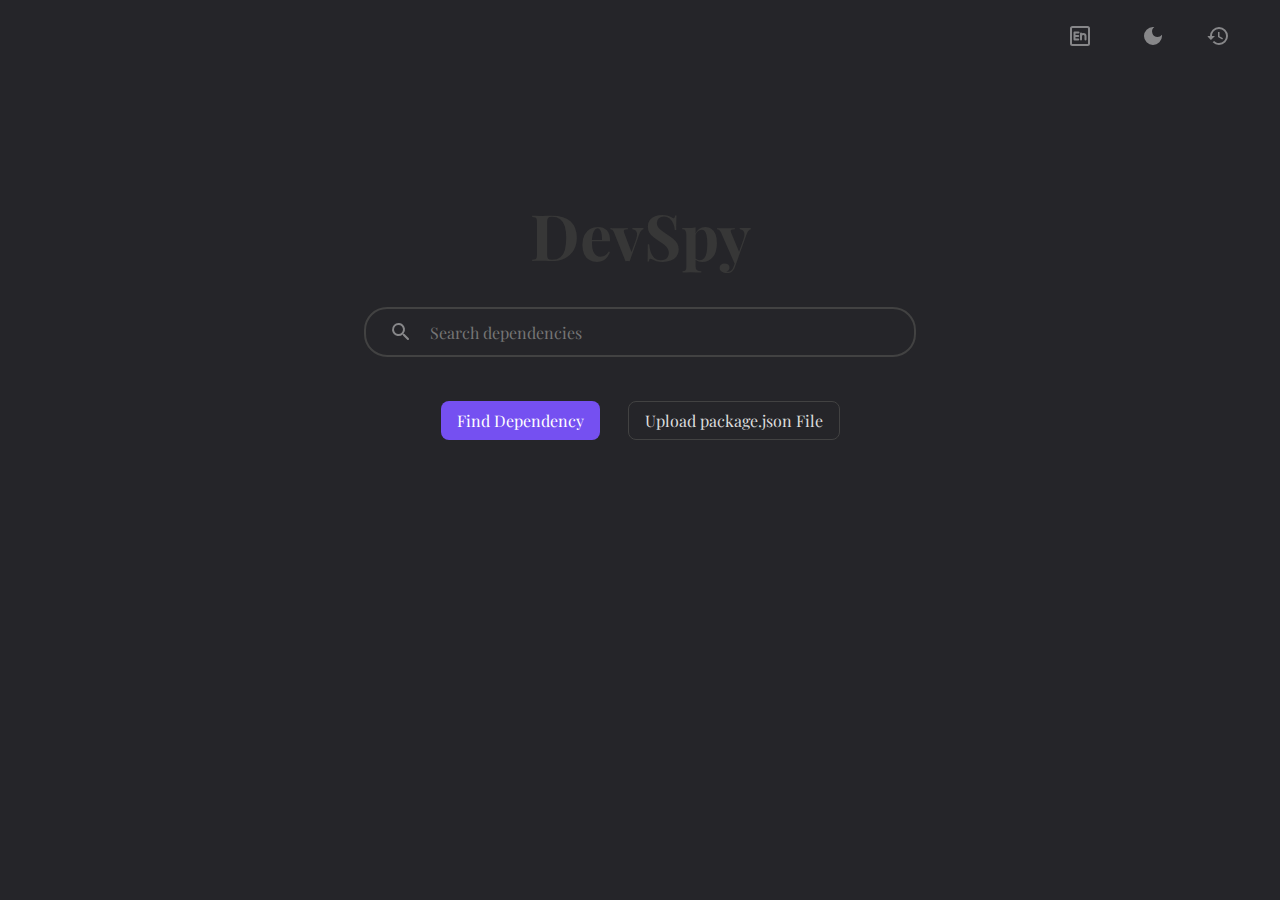
==== index.html @ afe612eb "deploy: 4839a3cac6c6cddfc4f07a3d61300657d786c4f5" ====
<!doctype html>
<html lang="en">
  <head>
    <meta charset="UTF-8" />
    <link rel="icon" type="image/svg+xml" href="/vite.svg" />
    <meta name="viewport" content="width=device-width, initial-scale=1.0" />
    <link rel="preconnect" href="https://fonts.googleapis.com" />
    <link rel="preconnect" href="https://fonts.gstatic.com" crossorigin />
    <link
      href="https://fonts.googleapis.com/css2?family=Playfair+Display&display=swap"
      rel="stylesheet"
    />
    <title>DepSpy</title>
    <script type="module" crossorigin src="/assets/index-01e21f1b.js"></script>
    <link rel="stylesheet" href="/assets/index-89668758.css">
  </head>
  <body>
    <div id="root"></div>
    
  </body>
</html>
---- assets/index-89668758.css ----
._mainpage_175yv_1{box-sizing:border-box;display:flex;justify-content:center}._mainpage_175yv_1 ._container_175yv_6{display:flex;flex-direction:column;justify-content:center;width:552px;border:2px solid var(--color-border);border-radius:23px;color:var(--color-text)}._mainpage_175yv_1 ._container_175yv_6 ._inputlayout_175yv_16{display:flex;flex-direction:row;align-items:center;justify-content:space-between;width:100%;height:46px}._mainpage_175yv_1 ._container_175yv_6 ._inputlayout_175yv_16 ._i-ic-round-search_175yv_26{--un-icon: url("data:image/svg+xml;utf8,%3Csvg viewBox='0 0 24 24' width='1.2em' height='1.2em' xmlns='http://www.w3.org/2000/svg' %3E%3Cpath fill='currentColor' d='M15.5 14h-.79l-.28-.27a6.5 6.5 0 0 0 1.48-5.34c-.47-2.78-2.79-5-5.59-5.34a6.505 6.505 0 0 0-7.27 7.27c.34 2.8 2.56 5.12 5.34 5.59a6.5 6.5 0 0 0 5.34-1.48l.27.28v.79l4.25 4.25c.41.41 1.08.41 1.49 0c.41-.41.41-1.08 0-1.49L15.5 14zm-6 0C7.01 14 5 11.99 5 9.5S7.01 5 9.5 5S14 7.01 14 9.5S11.99 14 9.5 14z'/%3E%3C/svg%3E");-webkit-mask:var(--un-icon) no-repeat;mask:var(--un-icon) no-repeat;-webkit-mask-size:100% 100%;mask-size:100% 100%;background-color:currentColor;color:var(--color-icon);margin-left:23px;width:24px;height:24px}._mainpage_175yv_1 ._container_175yv_6 ._inputlayout_175yv_16 ._input_175yv_16{flex-grow:1;padding:3px 3px 3px 15px;margin-left:auto;font-size:medium;background-color:transparent;border-color:transparent;color:var(--color-text)}._mainpage_175yv_1 ._container_175yv_6 ._inputlayout_175yv_16 input._input_175yv_16:focus{outline-width:0}._mainpage_175yv_1 ._container_175yv_6 ._suggestionsContainer_175yv_50{max-height:205px;overflow-y:auto;background-color:transparent}._mainpage_175yv_1 ._container_175yv_6 ._suggestionsContainer_175yv_50::-webkit-scrollbar{width:6px}._mainpage_175yv_1 ._container_175yv_6 ._suggestionsContainer_175yv_50::-webkit-scrollbar-track{width:6px;margin:0 3px 23px}._mainpage_175yv_1 ._container_175yv_6 ._suggestionsContainer_175yv_50::-webkit-scrollbar-thumb{background-color:var(--color-border);border-radius:3px}._mainpage_175yv_1 ._container_175yv_6 ._suggestionsContainer_175yv_50 ._suggestionsList_175yv_67{padding:5px;margin-bottom:23px}._mainpage_175yv_1 ._container_175yv_6 ._suggestionsContainer_175yv_50 ._suggestionsList_175yv_67 ._suggestion_175yv_50{display:flex;justify-content:space-between;width:100%;list-style:none;cursor:pointer}._mainpage_175yv_1 ._container_175yv_6 ._suggestionsContainer_175yv_50 ._suggestionsList_175yv_67 ._suggestion_175yv_50:hover,._mainpage_175yv_1 ._container_175yv_6 ._suggestionsContainer_175yv_50 ._suggestionsList_175yv_67 ._suggestion_175yv_50 ._selected_175yv_81{background-color:var(--control-item-bg-hover)}._mainpage_175yv_1 ._container_175yv_6 ._suggestionsContainer_175yv_50 ._suggestionsList_175yv_67 ._suggestion_175yv_50 ._leftsection_175yv_84{display:flex;flex-direction:column}._mainpage_175yv_1 ._container_175yv_6 ._suggestionsContainer_175yv_50 ._suggestionsList_175yv_67 ._suggestion_175yv_50 ._leftsection_175yv_84 ._name_175yv_88{font-size:medium;font-weight:700}._mainpage_175yv_1 ._container_175yv_6 ._suggestionsContainer_175yv_50 ._suggestionsList_175yv_67 ._suggestion_175yv_50 ._leftsection_175yv_84 ._description_175yv_92{font-size:small;font-weight:light}._mainpage_175yv_1 ._container_175yv_6 ._suggestionsContainer_175yv_50 ._suggestionsList_175yv_67 ._suggestion_175yv_50 ._version_175yv_96{margin-left:auto;font-size:medium;font-weight:700;text-align:right}.button-area{display:flex;align-items:center;justify-content:center}.button-container{display:flex;justify-content:center;width:552px;padding-top:30px}.button-large-important{padding:8px 16px;margin:14px;font-size:16px;color:#fff;background-color:var(--color-primary-base);border:0;border-radius:8px}.button-large-important:hover{background-color:var(--color-primary-hover)}.button-large-important:focus{background-color:var(--color-primary-hover)}.button-large-important:active{background-color:var(--color-primary-active)}.button-large-default{padding:8px 16px;margin:14px;font-size:16px;color:var(--color-text);background-color:var(--color-bg-container);border:solid 1px var(--color-border);border-radius:8px}.button-large-default:hover{color:var(--color-primary-hover);border:solid 1px var(--color-primary-hover)}.button-large-default:focus{color:var(--color-primary-hover);border:solid 1px var(--color-primary-hover)}.button-large-default:active{color:var(--color-primary-active);border:solid 1px var(--color-primary-active)}.header{box-sizing:border-box;display:flex;justify-content:end;width:100%;height:72px;padding:0 50px}.header ul{display:flex;align-items:center;list-style:none}.header li{position:relative;display:flex;justify-content:end;margin-left:33px}.header li .i-ic-baseline-light-mode{--un-icon: url("data:image/svg+xml;utf8,%3Csvg viewBox='0 0 24 24' width='1.2em' height='1.2em' xmlns='http://www.w3.org/2000/svg' %3E%3Cpath fill='currentColor' d='M12 7c-2.76 0-5 2.24-5 5s2.24 5 5 5s5-2.24 5-5s-2.24-5-5-5zM2 13h2c.55 0 1-.45 1-1s-.45-1-1-1H2c-.55 0-1 .45-1 1s.45 1 1 1zm18 0h2c.55 0 1-.45 1-1s-.45-1-1-1h-2c-.55 0-1 .45-1 1s.45 1 1 1zM11 2v2c0 .55.45 1 1 1s1-.45 1-1V2c0-.55-.45-1-1-1s-1 .45-1 1zm0 18v2c0 .55.45 1 1 1s1-.45 1-1v-2c0-.55-.45-1-1-1s-1 .45-1 1zM5.99 4.58a.996.996 0 0 0-1.41 0a.996.996 0 0 0 0 1.41l1.06 1.06c.39.39 1.03.39 1.41 0s.39-1.03 0-1.41L5.99 4.58zm12.37 12.37a.996.996 0 0 0-1.41 0a.996.996 0 0 0 0 1.41l1.06 1.06c.39.39 1.03.39 1.41 0a.996.996 0 0 0 0-1.41l-1.06-1.06zm1.06-10.96a.996.996 0 0 0 0-1.41a.996.996 0 0 0-1.41 0l-1.06 1.06c-.39.39-.39 1.03 0 1.41s1.03.39 1.41 0l1.06-1.06zM7.05 18.36a.996.996 0 0 0 0-1.41a.996.996 0 0 0-1.41 0l-1.06 1.06c-.39.39-.39 1.03 0 1.41s1.03.39 1.41 0l1.06-1.06z'/%3E%3C/svg%3E");-webkit-mask:var(--un-icon) no-repeat;mask:var(--un-icon) no-repeat;-webkit-mask-size:100% 100%;mask-size:100% 100%;background-color:currentColor;color:var(--color-icon);width:24px;height:24px;cursor:pointer;z-index:2}.header li .i-ic-baseline-light-mode:hover{color:var(--color-icon-hover)}.header li .i-ic-baseline-dark-mode{--un-icon: url("data:image/svg+xml;utf8,%3Csvg viewBox='0 0 24 24' width='1.2em' height='1.2em' xmlns='http://www.w3.org/2000/svg' %3E%3Cpath fill='currentColor' d='M12 3a9 9 0 1 0 9 9c0-.46-.04-.92-.1-1.36a5.389 5.389 0 0 1-4.4 2.26a5.403 5.403 0 0 1-3.14-9.8c-.44-.06-.9-.1-1.36-.1z'/%3E%3C/svg%3E");-webkit-mask:var(--un-icon) no-repeat;mask:var(--un-icon) no-repeat;-webkit-mask-size:100% 100%;mask-size:100% 100%;background-color:currentColor;color:var(--color-icon);width:24px;height:24px;cursor:pointer;z-index:2}.header li .i-ic-baseline-dark-mode:hover{color:var(--color-icon-hover)}.header li .i-icon-park-outline-chinese{--un-icon: url("data:image/svg+xml;utf8,%3Csvg viewBox='0 0 48 48' width='1.2em' height='1.2em' xmlns='http://www.w3.org/2000/svg' %3E%3Cg fill='none' stroke='currentColor' stroke-linecap='round' stroke-width='4'%3E%3Crect width='36' height='36' x='6' y='6' stroke-linejoin='round' rx='3'/%3E%3Cpath stroke-linejoin='round' d='M14 18h20v10H14z'/%3E%3Cpath d='M24 14v21'/%3E%3C/g%3E%3C/svg%3E");-webkit-mask:var(--un-icon) no-repeat;mask:var(--un-icon) no-repeat;-webkit-mask-size:100% 100%;mask-size:100% 100%;background-color:currentColor;color:var(--color-icon);width:24px;height:24px;cursor:pointer;z-index:2}.header li .i-icon-park-outline-chinese:hover{color:var(--color-icon-hover)}.header li .i-icon-park-outline-english{--un-icon: url("data:image/svg+xml;utf8,%3Csvg viewBox='0 0 48 48' width='1.2em' height='1.2em' xmlns='http://www.w3.org/2000/svg' %3E%3Cg fill='none' stroke='currentColor' stroke-linecap='round' stroke-linejoin='round' stroke-width='4'%3E%3Crect width='36' height='36' x='6' y='6' rx='3'/%3E%3Cpath d='M13 31V17h8m-8 7h7.5M13 31h7.5m5.5 0V19m0 12v-6.5a4.5 4.5 0 0 1 4.5-4.5v0a4.5 4.5 0 0 1 4.5 4.5V31'/%3E%3C/g%3E%3C/svg%3E");-webkit-mask:var(--un-icon) no-repeat;mask:var(--un-icon) no-repeat;-webkit-mask-size:100% 100%;mask-size:100% 100%;background-color:currentColor;color:var(--color-icon);width:24px;height:24px;cursor:pointer;z-index:2}.header li .i-icon-park-outline-english:hover{color:var(--color-icon-hover)}.header li .i-ic-baseline-history{--un-icon: url("data:image/svg+xml;utf8,%3Csvg viewBox='0 0 24 24' width='1.2em' height='1.2em' xmlns='http://www.w3.org/2000/svg' %3E%3Cpath fill='currentColor' d='M13 3a9 9 0 0 0-9 9H1l3.89 3.89l.07.14L9 12H6c0-3.87 3.13-7 7-7s7 3.13 7 7s-3.13 7-7 7c-1.93 0-3.68-.79-4.94-2.06l-1.42 1.42A8.954 8.954 0 0 0 13 21a9 9 0 0 0 0-18zm-1 5v5l4.28 2.54l.72-1.21l-3.5-2.08V8H12z'/%3E%3C/svg%3E");-webkit-mask:var(--un-icon) no-repeat;mask:var(--un-icon) no-repeat;-webkit-mask-size:100% 100%;mask-size:100% 100%;background-color:currentColor;color:var(--color-icon);width:24px;height:24px;cursor:pointer;z-index:2}.header li .i-ic-baseline-history:hover{color:var(--color-icon-hover)}.panel{position:absolute;top:30px;right:0;z-index:2;display:flex;flex-direction:column;width:300px;height:450px;padding:0 11px 11px;font-family:Arial,Helvetica,sans-serif;background-color:var(--color-bg-container);border:2px solid var(--color-border);border-radius:8px}.panel .panel-header{display:flex;height:48px;border-bottom:2px solid var(--color-border)}.panel .panel-header .header-content{display:flex;align-items:center;justify-content:space-between;width:100%}.panel .panel-header .header-content .header-title{justify-content:start;margin-right:auto;font-size:large;color:var(--color-text)}.panel .panel-header .header-content .i-ic-outline-delete-sweep{--un-icon: url("data:image/svg+xml;utf8,%3Csvg viewBox='0 0 24 24' width='1.2em' height='1.2em' xmlns='http://www.w3.org/2000/svg' %3E%3Cpath fill='currentColor' d='M15 16h4v2h-4zm0-8h7v2h-7zm0 4h6v2h-6zM3 18c0 1.1.9 2 2 2h6c1.1 0 2-.9 2-2V8H3v10zm2-8h6v8H5v-8zm5-6H6L5 5H2v2h12V5h-3z'/%3E%3C/svg%3E");-webkit-mask:var(--un-icon) no-repeat;mask:var(--un-icon) no-repeat;-webkit-mask-size:100% 100%;mask-size:100% 100%;background-color:currentColor;color:var(--color-icon);justify-content:end;width:24px;height:24px;cursor:pointer}.panel .history-panel{display:flex;max-width:278px;max-height:402px;overflow-x:auto;overflow-y:auto}.panel .history-panel::-webkit-scrollbar{width:6px}.panel .history-panel::-webkit-scrollbar-track{width:6px;margin:11px 3px 3px}.panel .history-panel::-webkit-scrollbar-thumb{background-color:var(--color-border);border-radius:3px}.panel .history-panel ul{display:flex;flex-direction:column;align-items:start;justify-content:center;margin-left:-2rem;list-style:none}.panel .history-panel li{display:flex;align-items:center;min-height:32px;color:var(--color-text);text-align:left;cursor:pointer}.main{width:90%;max-width:40rem;margin:3rem auto}.mainpage{z-index:1;box-sizing:border-box;display:flex;justify-content:center}.content-area{z-index:2;display:flex;align-items:center;justify-content:center;width:552px;height:251px;padding:13px;border:2px solid var(--color-border);border-radius:23px}.content-area .droparea{display:flex;flex-direction:column;width:100%;height:100%}.content-area .droparea .draganddrop-header{display:flex;align-items:center;margin-bottom:11px}.content-area .droparea .draganddrop-header .title{z-index:3;flex-grow:1;margin-right:auto;color:var(--color-text-description);text-align:center}.content-area .droparea .draganddrop-header .i-ic-sharp-close{--un-icon: url("data:image/svg+xml;utf8,%3Csvg viewBox='0 0 24 24' width='1.2em' height='1.2em' xmlns='http://www.w3.org/2000/svg' %3E%3Cpath fill='currentColor' d='M19 6.41L17.59 5L12 10.59L6.41 5L5 6.41L10.59 12L5 17.59L6.41 19L12 13.41L17.59 19L19 17.59L13.41 12L19 6.41z'/%3E%3C/svg%3E");z-index:3;justify-content:end;width:24px;height:24px;color:var(--color-icon);background-color:currentcolor;mask:var(--un-icon) no-repeat;-webkit-mask-size:100% 100%;mask-size:100% 100%}.content-area .droparea .border{z-index:3;display:flex;flex-direction:column;flex-grow:1;align-items:center;justify-content:center;width:100%;margin-bottom:auto;cursor:pointer;background-color:var(--control-item-bg-hover);border:1px dashed var(--color-border);border-radius:8px}.content-area .droparea .border .i-bi-filetype-json{--un-icon: url("data:image/svg+xml;utf8,%3Csvg viewBox='0 0 16 16' width='1.2em' height='1.2em' xmlns='http://www.w3.org/2000/svg' %3E%3Cpath fill='currentColor' fill-rule='evenodd' d='M14 4.5V11h-1V4.5h-2A1.5 1.5 0 0 1 9.5 3V1H4a1 1 0 0 0-1 1v9H2V2a2 2 0 0 1 2-2h5.5L14 4.5ZM4.151 15.29a1.176 1.176 0 0 1-.111-.449h.764a.578.578 0 0 0 .255.384c.07.049.154.087.25.114c.095.028.201.041.319.041c.164 0 .301-.023.413-.07a.559.559 0 0 0 .255-.193a.507.507 0 0 0 .084-.29a.387.387 0 0 0-.152-.326c-.101-.08-.256-.144-.463-.193l-.618-.143a1.72 1.72 0 0 1-.539-.214a1.001 1.001 0 0 1-.352-.367a1.068 1.068 0 0 1-.123-.524c0-.244.064-.457.19-.639c.128-.181.304-.322.528-.422c.225-.1.484-.149.777-.149c.304 0 .564.05.779.152c.217.102.384.239.5.41c.12.17.186.359.2.566h-.75a.56.56 0 0 0-.12-.258a.624.624 0 0 0-.246-.181a.923.923 0 0 0-.37-.068c-.216 0-.387.05-.512.152a.472.472 0 0 0-.185.384c0 .121.048.22.144.3a.97.97 0 0 0 .404.175l.621.143c.217.05.406.12.566.211a1 1 0 0 1 .375.358c.09.148.135.335.135.56c0 .247-.063.466-.188.656a1.216 1.216 0 0 1-.539.439c-.234.105-.52.158-.858.158c-.254 0-.476-.03-.665-.09a1.404 1.404 0 0 1-.478-.252a1.13 1.13 0 0 1-.29-.375Zm-3.104-.033a1.32 1.32 0 0 1-.082-.466h.764a.576.576 0 0 0 .074.27a.499.499 0 0 0 .454.246c.19 0 .33-.055.422-.164c.091-.11.137-.265.137-.466v-2.745h.791v2.725c0 .44-.119.774-.357 1.005c-.237.23-.565.345-.985.345a1.59 1.59 0 0 1-.568-.094a1.145 1.145 0 0 1-.407-.266a1.14 1.14 0 0 1-.243-.39Zm9.091-1.585v.522c0 .256-.039.47-.117.641a.862.862 0 0 1-.322.387a.877.877 0 0 1-.47.126a.883.883 0 0 1-.47-.126a.87.87 0 0 1-.32-.387a1.55 1.55 0 0 1-.117-.641v-.522c0-.258.039-.471.117-.641a.87.87 0 0 1 .32-.387a.868.868 0 0 1 .47-.129c.177 0 .333.043.47.129a.862.862 0 0 1 .322.387c.078.17.117.383.117.641Zm.803.519v-.513c0-.377-.069-.701-.205-.973a1.46 1.46 0 0 0-.59-.63c-.253-.146-.559-.22-.916-.22c-.356 0-.662.074-.92.22a1.441 1.441 0 0 0-.589.628c-.137.271-.205.596-.205.975v.513c0 .375.068.699.205.973c.137.271.333.48.589.626c.258.145.564.217.92.217c.357 0 .663-.072.917-.217c.256-.146.452-.355.589-.626c.136-.274.205-.598.205-.973Zm1.29-.935v2.675h-.746v-3.999h.662l1.752 2.66h.032v-2.66h.75v4h-.656l-1.761-2.676h-.032Z'/%3E%3C/svg%3E");z-index:3;width:48px;height:48px;margin-bottom:16px;color:var(--color-primary-base);background-color:currentcolor;mask:var(--un-icon) no-repeat;-webkit-mask-size:100% 100%;mask-size:100% 100%}.content-area .droparea .border .text{color:var(--color-text);text-align:center}.content-area .droparea .border .text-type{color:var(--color-text-description);text-align:center}.overlay{position:fixed;top:0;left:0;z-index:1;width:100vw;height:100vh;background-color:#0000}.logo{display:flex;justify-content:center;width:100%;margin-top:120px;margin-bottom:30px;font-size:4rem;font-weight:700;color:#373737}.background{background-color:var(--color-bg-container);width:100%;height:100vh}.tip:hover{fill:var(--color-primary-hover);stroke:var(--color-bg-container)}.treelist-selected-title{display:flex;align-items:center;justify-content:space-between;min-height:3rem;padding:0 .75rem;background-color:var(--color-bg-layout);border-top:1px solid var(--color-border);border-bottom:1px solid var(--color-border)}.treelist-selected-title div{width:20rem;overflow:hidden;text-overflow:ellipsis;white-space:nowrap}.select-list-item{display:flex;align-items:center;width:100%;height:3vh;overflow:hidden;-webkit-user-select:none;user-select:none}.select-list-item .treelist-selected-arc{width:0;height:0;margin-right:.4rem;border-top:.4rem solid transparent;border-bottom:.4rem solid transparent;border-left:.4rem solid;transition:.2s}.select-list-item .treelist-selected-name{margin-left:.4rem;overflow:hidden;font-size:1.2rem;text-overflow:ellipsis;white-space:nowrap}.select-list-item:hover{background-color:#e6e6e6}.dep-item-more{position:absolute;z-index:99;padding:.25rem;color:var(--text);background-color:var(--color-bg-container);border:1px solid var(--color-border);border-radius:.5rem}.drawer-box{width:25rem;overflow:auto}.drawer-box .title{display:flex;align-items:center;justify-content:space-between;height:3rem;padding:0 .75rem;background-color:var(--color-bg-layout);border-top:1px solid var(--color-border);border-bottom:1px solid var(--color-border)}.drawer-box .content{padding-top:.5rem;overflow:auto}.drawer-box .dep-item{display:inline-block;max-width:9.5rem;padding:.25rem;margin:.25rem .5rem;overflow:hidden;text-overflow:ellipsis;white-space:nowrap;-webkit-user-select:none;user-select:none;background-color:var(--color-bg-layout);border:var(--color-border) solid .5px;border-radius:.25rem}.sidebar-choose{display:flex;flex-direction:column;align-items:center;justify-content:center;width:3rem;height:100vh;margin-left:-3rem}.sidebar-choose .sidebar-choose-item,.sidebar-choose .sidebar-choose-item-active{display:flex;align-items:center;justify-content:center;width:3rem;height:20vh;margin:3px;-webkit-user-select:none;user-select:none;background-color:var(--color-bg-layout);border:1px solid var(--color-border);border-radius:.8rem 0 0 .8rem;writing-mode:vertical-rl;text-orientation:upright}.sidebar-choose .sidebar-choose-item:hover,.sidebar-choose .sidebar-choose-item-active:hover{background-color:var(--color-bg-container);transition:.5s}.sidebar-choose .sidebar-choose-item-active{background-color:var(--color-bg-container)}._side-search_56qjm_1{width:25rem;overflow:hidden}._side-search_56qjm_1 ._title_56qjm_5{display:flex;align-items:center;justify-content:space-between;min-height:3rem;padding:0 .75rem;background-color:var(--color-bg-layout);border-top:1px solid var(--color-border);border-bottom:1px solid var(--color-border)}._side-search_56qjm_1 ._find_56qjm_15 h1{display:flex;justify-content:center;justify-content:left;align-items:center;height:4rem;padding-left:.75rem}._side-search_56qjm_1 ._find_56qjm_15 ._search-bar_56qjm_24{display:flex;justify-content:center;align-items:center;height:4.8rem;padding-left:.75rem;background-color:var(--color-bg-container);border-bottom:1px solid var(--color-border)}._side-search_56qjm_1 ._find_56qjm_15 ._search-bar_56qjm_24 input{width:22rem;height:2.4rem;padding:0 1.2rem;font-size:1.2rem;border:var(--color-border) solid 1px;border-radius:2.4rem;outline:none}._side-search_56qjm_1 ._result_56qjm_44 h1{padding-left:.75rem}._side-search_56qjm_1 ._result_56qjm_44 ul{display:flex;flex-wrap:wrap;width:25rem;padding:.2rem 0 .2rem .75rem;background-color:var(--color-bg-container)}._side-search_56qjm_1 ._result_56qjm_44 li{width:fit-content;height:2.2rem;padding:0 8px;margin:.2rem;line-height:calc(2.2rem - 2px);list-style:none;-webkit-user-select:none;user-select:none;border:solid 1px var(--color-border);border-radius:4px;transition-duration:.3s}._side-search_56qjm_1 ._result_56qjm_44 li:hover{color:#fff;background-color:var(--color-primary-base)}._side-search_56qjm_1 ._mainpage-title_56qjm_70{position:absolute;bottom:3rem;display:flex;align-items:center;justify-content:center;width:20rem;min-height:3rem;padding:0 .75rem;margin-left:2.5rem;color:var(--color-text);-webkit-user-select:none;user-select:none;background-color:var(--color-bg-layout);border:1px solid var(--color-border);border-radius:1rem;transition:.2s}._side-search_56qjm_1 ._mainpage-title_56qjm_70:hover{color:#fff;background-color:var(--color-primary-base)}.fade-enter{opacity:0}.fade-enter-active{opacity:1;transition:opacity .1s}.fade-exit{opacity:1}.fade-exit-active{opacity:0;transition:opacity .1s}.module-title{display:flex;align-items:center;justify-content:space-between;min-height:3rem;padding:0 .75rem;background-color:var(--color-bg-layout);border-top:1px solid var(--color-border);border-bottom:1px solid var(--color-border)}.module-info-name{padding:.75rem;font-size:1.3rem;color:var(--color-primary-base)}.module-info-version{padding:.75rem 1rem .75rem .3rem;font-size:1.3rem;color:var(--color-text-description)}.module-des .title{padding-left:.75rem;font-size:1.1rem}.module-des .des{padding:.75rem}.module-size .title{padding-left:.75rem;font-size:1.1rem}.module-size .size{padding:.75rem}.size-graph-title{padding-left:.75rem;margin-bottom:.75rem;font-size:1.1rem}.sidebar{display:flex;flex-direction:row;width:25rem;min-width:25rem;height:100%}.sidebar .sidebar-container{width:100%;height:100%}.i-ic-baseline-light-mode{--un-icon: url("data:image/svg+xml;utf8,%3Csvg viewBox='0 0 24 24' width='1.2em' height='1.2em' xmlns='http://www.w3.org/2000/svg' %3E%3Cpath fill='currentColor' d='M12 7c-2.76 0-5 2.24-5 5s2.24 5 5 5s5-2.24 5-5s-2.24-5-5-5zM2 13h2c.55 0 1-.45 1-1s-.45-1-1-1H2c-.55 0-1 .45-1 1s.45 1 1 1zm18 0h2c.55 0 1-.45 1-1s-.45-1-1-1h-2c-.55 0-1 .45-1 1s.45 1 1 1zM11 2v2c0 .55.45 1 1 1s1-.45 1-1V2c0-.55-.45-1-1-1s-1 .45-1 1zm0 18v2c0 .55.45 1 1 1s1-.45 1-1v-2c0-.55-.45-1-1-1s-1 .45-1 1zM5.99 4.58a.996.996 0 0 0-1.41 0a.996.996 0 0 0 0 1.41l1.06 1.06c.39.39 1.03.39 1.41 0s.39-1.03 0-1.41L5.99 4.58zm12.37 12.37a.996.996 0 0 0-1.41 0a.996.996 0 0 0 0 1.41l1.06 1.06c.39.39 1.03.39 1.41 0a.996.996 0 0 0 0-1.41l-1.06-1.06zm1.06-10.96a.996.996 0 0 0 0-1.41a.996.996 0 0 0-1.41 0l-1.06 1.06c-.39.39-.39 1.03 0 1.41s1.03.39 1.41 0l1.06-1.06zM7.05 18.36a.996.996 0 0 0 0-1.41a.996.996 0 0 0-1.41 0l-1.06 1.06c-.39.39-.39 1.03 0 1.41s1.03.39 1.41 0l1.06-1.06z'/%3E%3C/svg%3E");-webkit-mask:var(--un-icon) no-repeat;mask:var(--un-icon) no-repeat;-webkit-mask-size:100% 100%;mask-size:100% 100%;background-color:currentColor;color:var(--color-icon);width:30px;height:30px;cursor:pointer;margin:.5rem}.i-ic-baseline-light-mode:hover{color:var(--color-icon-hover)}.i-ic-baseline-dark-mode{--un-icon: url("data:image/svg+xml;utf8,%3Csvg viewBox='0 0 24 24' width='1.2em' height='1.2em' xmlns='http://www.w3.org/2000/svg' %3E%3Cpath fill='currentColor' d='M12 3a9 9 0 1 0 9 9c0-.46-.04-.92-.1-1.36a5.389 5.389 0 0 1-4.4 2.26a5.403 5.403 0 0 1-3.14-9.8c-.44-.06-.9-.1-1.36-.1z'/%3E%3C/svg%3E");-webkit-mask:var(--un-icon) no-repeat;mask:var(--un-icon) no-repeat;-webkit-mask-size:100% 100%;mask-size:100% 100%;background-color:currentColor;color:var(--color-icon);width:30px;height:30px;cursor:pointer;margin:.5rem}.i-ic-baseline-dark-mode:hover{color:var(--color-icon-hover)}.i-icon-park-outline-chinese{--un-icon: url("data:image/svg+xml;utf8,%3Csvg viewBox='0 0 48 48' width='1.2em' height='1.2em' xmlns='http://www.w3.org/2000/svg' %3E%3Cg fill='none' stroke='currentColor' stroke-linecap='round' stroke-width='4'%3E%3Crect width='36' height='36' x='6' y='6' stroke-linejoin='round' rx='3'/%3E%3Cpath stroke-linejoin='round' d='M14 18h20v10H14z'/%3E%3Cpath d='M24 14v21'/%3E%3C/g%3E%3C/svg%3E");-webkit-mask:var(--un-icon) no-repeat;mask:var(--un-icon) no-repeat;-webkit-mask-size:100% 100%;mask-size:100% 100%;background-color:currentColor;color:var(--color-icon);width:30px;height:30px;cursor:pointer;margin:.5rem}.i-icon-park-outline-chinese:hover{color:var(--color-icon-hover)}.i-icon-park-outline-english{--un-icon: url("data:image/svg+xml;utf8,%3Csvg viewBox='0 0 48 48' width='1.2em' height='1.2em' xmlns='http://www.w3.org/2000/svg' %3E%3Cg fill='none' stroke='currentColor' stroke-linecap='round' stroke-linejoin='round' stroke-width='4'%3E%3Crect width='36' height='36' x='6' y='6' rx='3'/%3E%3Cpath d='M13 31V17h8m-8 7h7.5M13 31h7.5m5.5 0V19m0 12v-6.5a4.5 4.5 0 0 1 4.5-4.5v0a4.5 4.5 0 0 1 4.5 4.5V31'/%3E%3C/g%3E%3C/svg%3E");-webkit-mask:var(--un-icon) no-repeat;mask:var(--un-icon) no-repeat;-webkit-mask-size:100% 100%;mask-size:100% 100%;background-color:currentColor;color:var(--color-icon);width:30px;height:30px;cursor:pointer;margin:.5rem}.i-icon-park-outline-english:hover{color:var(--color-icon-hover)}.left-bottom-item{position:relative;background-color:var(--color-skeleton-bg);border-radius:.5rem;overflow:hidden}.left-bottom-item:after{content:"";position:absolute;display:block;width:100%;height:100%;transform:translate(-100%);background:linear-gradient(90deg,transparent,white,transparent);animation:loading 1.5s infinite .5s}@keyframes loading{to{transform:translate(100%)}}*{box-sizing:border-box;padding:0;margin:0;font-family:Playfair Display,serif}:root{font-size:16px}*,:before,:after{--un-rotate:0;--un-rotate-x:0;--un-rotate-y:0;--un-rotate-z:0;--un-scale-x:1;--un-scale-y:1;--un-scale-z:1;--un-skew-x:0;--un-skew-y:0;--un-translate-x:0;--un-translate-y:0;--un-translate-z:0;--un-pan-x: ;--un-pan-y: ;--un-pinch-zoom: ;--un-scroll-snap-strictness:proximity;--un-ordinal: ;--un-slashed-zero: ;--un-numeric-figure: ;--un-numeric-spacing: ;--un-numeric-fraction: ;--un-border-spacing-x:0;--un-border-spacing-y:0;--un-ring-offset-shadow:0 0 rgba(0,0,0,0);--un-ring-shadow:0 0 rgba(0,0,0,0);--un-shadow-inset: ;--un-shadow:0 0 rgba(0,0,0,0);--un-ring-inset: ;--un-ring-offset-width:0px;--un-ring-offset-color:#fff;--un-ring-width:0px;--un-ring-color:rgba(147,197,253,.5);--un-blur: ;--un-brightness: ;--un-contrast: ;--un-drop-shadow: ;--un-grayscale: ;--un-hue-rotate: ;--un-invert: ;--un-saturate: ;--un-sepia: ;--un-backdrop-blur: ;--un-backdrop-brightness: ;--un-backdrop-contrast: ;--un-backdrop-grayscale: ;--un-backdrop-hue-rotate: ;--un-backdrop-invert: ;--un-backdrop-opacity: ;--un-backdrop-saturate: ;--un-backdrop-sepia: }::backdrop{--un-rotate:0;--un-rotate-x:0;--un-rotate-y:0;--un-rotate-z:0;--un-scale-x:1;--un-scale-y:1;--un-scale-z:1;--un-skew-x:0;--un-skew-y:0;--un-translate-x:0;--un-translate-y:0;--un-translate-z:0;--un-pan-x: ;--un-pan-y: ;--un-pinch-zoom: ;--un-scroll-snap-strictness:proximity;--un-ordinal: ;--un-slashed-zero: ;--un-numeric-figure: ;--un-numeric-spacing: ;--un-numeric-fraction: ;--un-border-spacing-x:0;--un-border-spacing-y:0;--un-ring-offset-shadow:0 0 rgba(0,0,0,0);--un-ring-shadow:0 0 rgba(0,0,0,0);--un-shadow-inset: ;--un-shadow:0 0 rgba(0,0,0,0);--un-ring-inset: ;--un-ring-offset-width:0px;--un-ring-offset-color:#fff;--un-ring-width:0px;--un-ring-color:rgba(147,197,253,.5);--un-blur: ;--un-brightness: ;--un-contrast: ;--un-drop-shadow: ;--un-grayscale: ;--un-hue-rotate: ;--un-invert: ;--un-saturate: ;--un-sepia: ;--un-backdrop-blur: ;--un-backdrop-brightness: ;--un-backdrop-contrast: ;--un-backdrop-grayscale: ;--un-backdrop-hue-rotate: ;--un-backdrop-invert: ;--un-backdrop-opacity: ;--un-backdrop-saturate: ;--un-backdrop-sepia: }.i-bi-filetype-json{--un-icon:url("data:image/svg+xml;utf8,%3Csvg viewBox='0 0 16 16' width='1.2em' height='1.2em' xmlns='http://www.w3.org/2000/svg' %3E%3Cpath fill='currentColor' fill-rule='evenodd' d='M14 4.5V11h-1V4.5h-2A1.5 1.5 0 0 1 9.5 3V1H4a1 1 0 0 0-1 1v9H2V2a2 2 0 0 1 2-2h5.5L14 4.5ZM4.151 15.29a1.176 1.176 0 0 1-.111-.449h.764a.578.578 0 0 0 .255.384c.07.049.154.087.25.114c.095.028.201.041.319.041c.164 0 .301-.023.413-.07a.559.559 0 0 0 .255-.193a.507.507 0 0 0 .084-.29a.387.387 0 0 0-.152-.326c-.101-.08-.256-.144-.463-.193l-.618-.143a1.72 1.72 0 0 1-.539-.214a1.001 1.001 0 0 1-.352-.367a1.068 1.068 0 0 1-.123-.524c0-.244.064-.457.19-.639c.128-.181.304-.322.528-.422c.225-.1.484-.149.777-.149c.304 0 .564.05.779.152c.217.102.384.239.5.41c.12.17.186.359.2.566h-.75a.56.56 0 0 0-.12-.258a.624.624 0 0 0-.246-.181a.923.923 0 0 0-.37-.068c-.216 0-.387.05-.512.152a.472.472 0 0 0-.185.384c0 .121.048.22.144.3a.97.97 0 0 0 .404.175l.621.143c.217.05.406.12.566.211a1 1 0 0 1 .375.358c.09.148.135.335.135.56c0 .247-.063.466-.188.656a1.216 1.216 0 0 1-.539.439c-.234.105-.52.158-.858.158c-.254 0-.476-.03-.665-.09a1.404 1.404 0 0 1-.478-.252a1.13 1.13 0 0 1-.29-.375Zm-3.104-.033a1.32 1.32 0 0 1-.082-.466h.764a.576.576 0 0 0 .074.27a.499.499 0 0 0 .454.246c.19 0 .33-.055.422-.164c.091-.11.137-.265.137-.466v-2.745h.791v2.725c0 .44-.119.774-.357 1.005c-.237.23-.565.345-.985.345a1.59 1.59 0 0 1-.568-.094a1.145 1.145 0 0 1-.407-.266a1.14 1.14 0 0 1-.243-.39Zm9.091-1.585v.522c0 .256-.039.47-.117.641a.862.862 0 0 1-.322.387a.877.877 0 0 1-.47.126a.883.883 0 0 1-.47-.126a.87.87 0 0 1-.32-.387a1.55 1.55 0 0 1-.117-.641v-.522c0-.258.039-.471.117-.641a.87.87 0 0 1 .32-.387a.868.868 0 0 1 .47-.129c.177 0 .333.043.47.129a.862.862 0 0 1 .322.387c.078.17.117.383.117.641Zm.803.519v-.513c0-.377-.069-.701-.205-.973a1.46 1.46 0 0 0-.59-.63c-.253-.146-.559-.22-.916-.22c-.356 0-.662.074-.92.22a1.441 1.441 0 0 0-.589.628c-.137.271-.205.596-.205.975v.513c0 .375.068.699.205.973c.137.271.333.48.589.626c.258.145.564.217.92.217c.357 0 .663-.072.917-.217c.256-.146.452-.355.589-.626c.136-.274.205-.598.205-.973Zm1.29-.935v2.675h-.746v-3.999h.662l1.752 2.66h.032v-2.66h.75v4h-.656l-1.761-2.676h-.032Z'/%3E%3C/svg%3E");-webkit-mask:var(--un-icon) no-repeat;mask:var(--un-icon) no-repeat;-webkit-mask-size:100% 100%;mask-size:100% 100%;background-color:currentColor;color:inherit;width:1.2em;height:1.2em}.i-carbon-arrow-left{--un-icon:url("data:image/svg+xml;utf8,%3Csvg viewBox='0 0 32 32' width='1.2em' height='1.2em' xmlns='http://www.w3.org/2000/svg' %3E%3Cpath fill='currentColor' d='m14 26l1.41-1.41L7.83 17H28v-2H7.83l7.58-7.59L14 6L4 16l10 10z'/%3E%3C/svg%3E");-webkit-mask:var(--un-icon) no-repeat;mask:var(--un-icon) no-repeat;-webkit-mask-size:100% 100%;mask-size:100% 100%;background-color:currentColor;color:inherit;width:1.2em;height:1.2em}.i-carbon-arrow-right{--un-icon:url("data:image/svg+xml;utf8,%3Csvg viewBox='0 0 32 32' width='1.2em' height='1.2em' xmlns='http://www.w3.org/2000/svg' %3E%3Cpath fill='currentColor' d='m18 6l-1.43 1.393L24.15 15H4v2h20.15l-7.58 7.573L18 26l10-10L18 6z'/%3E%3C/svg%3E");-webkit-mask:var(--un-icon) no-repeat;mask:var(--un-icon) no-repeat;-webkit-mask-size:100% 100%;mask-size:100% 100%;background-color:currentColor;color:inherit;width:1.2em;height:1.2em}.i-carbon-collapse-categories{--un-icon:url("data:image/svg+xml;utf8,%3Csvg viewBox='0 0 32 32' width='1.2em' height='1.2em' xmlns='http://www.w3.org/2000/svg' %3E%3Cpath fill='currentColor' d='M14 25h14v2H14zm-6.83 1l-2.58 2.58L6 30l4-4l-4-4l-1.42 1.41L7.17 26zM14 15h14v2H14zm-6.83 1l-2.58 2.58L6 20l4-4l-4-4l-1.42 1.41L7.17 16zM14 5h14v2H14zM7.17 6L4.59 8.58L6 10l4-4l-4-4l-1.42 1.41L7.17 6z'/%3E%3C/svg%3E");-webkit-mask:var(--un-icon) no-repeat;mask:var(--un-icon) no-repeat;-webkit-mask-size:100% 100%;mask-size:100% 100%;background-color:currentColor;color:inherit;width:1.2em;height:1.2em}.i-carbon-decision-tree{--un-icon:url("data:image/svg+xml;utf8,%3Csvg viewBox='0 0 32 32' width='1.2em' height='1.2em' xmlns='http://www.w3.org/2000/svg' %3E%3Cpath fill='currentColor' d='M30 12V4h-8v3h-4a2.002 2.002 0 0 0-2 2v6h-6v-3H2v8h8v-3h6v6a2.002 2.002 0 0 0 2 2h4v3h8v-8h-8v3h-4V9h4v3ZM8 18H4v-4h4Zm16 4h4v4h-4Zm0-16h4v4h-4Z'/%3E%3C/svg%3E");-webkit-mask:var(--un-icon) no-repeat;mask:var(--un-icon) no-repeat;-webkit-mask-size:100% 100%;mask-size:100% 100%;background-color:currentColor;color:inherit;width:1.2em;height:1.2em}.i-carbon-direction-loop-left{--un-icon:url("data:image/svg+xml;utf8,%3Csvg viewBox='0 0 32 32' width='1.2em' height='1.2em' xmlns='http://www.w3.org/2000/svg' %3E%3Cpath fill='currentColor' d='M16 20h2v8h-2z'/%3E%3Cpath fill='currentColor' d='M23 4a7.008 7.008 0 0 0-7 7v3h2v-3a5 5 0 1 1 5 5H5.828l4.586-4.586L9 10l-7 7l7 7l1.414-1.414L5.828 18H23a7 7 0 0 0 0-14Z'/%3E%3C/svg%3E");-webkit-mask:var(--un-icon) no-repeat;mask:var(--un-icon) no-repeat;-webkit-mask-size:100% 100%;mask-size:100% 100%;background-color:currentColor;color:inherit;width:1.2em;height:1.2em}.i-carbon-expand-categories{--un-icon:url("data:image/svg+xml;utf8,%3Csvg viewBox='0 0 32 32' width='1.2em' height='1.2em' xmlns='http://www.w3.org/2000/svg' %3E%3Cpath fill='currentColor' d='M20 26h6v2h-6zm0-8h8v2h-8zm0-8h10v2H20zm-5-6h2v24h-2zm-4.414-.041L7 7.249L3.412 3.958L2 5.373L7 10l5-4.627l-1.414-1.414z'/%3E%3C/svg%3E");-webkit-mask:var(--un-icon) no-repeat;mask:var(--un-icon) no-repeat;-webkit-mask-size:100% 100%;mask-size:100% 100%;background-color:currentColor;color:inherit;width:1.2em;height:1.2em}.i-carbon-list{--un-icon:url("data:image/svg+xml;utf8,%3Csvg viewBox='0 0 32 32' width='1.2em' height='1.2em' xmlns='http://www.w3.org/2000/svg' %3E%3Cpath fill='currentColor' d='M10 6h18v2H10zm0 18h18v2H10zm0-9h18v2H10zm-6 0h2v2H4zm0-9h2v2H4zm0 18h2v2H4z'/%3E%3C/svg%3E");-webkit-mask:var(--un-icon) no-repeat;mask:var(--un-icon) no-repeat;-webkit-mask-size:100% 100%;mask-size:100% 100%;background-color:currentColor;color:inherit;width:1.2em;height:1.2em}.i-carbon-logout{--un-icon:url("data:image/svg+xml;utf8,%3Csvg viewBox='0 0 32 32' width='1.2em' height='1.2em' xmlns='http://www.w3.org/2000/svg' %3E%3Cpath fill='currentColor' d='M6 30h12a2.002 2.002 0 0 0 2-2v-3h-2v3H6V4h12v3h2V4a2.002 2.002 0 0 0-2-2H6a2.002 2.002 0 0 0-2 2v24a2.002 2.002 0 0 0 2 2Z'/%3E%3Cpath fill='currentColor' d='M20.586 20.586L24.172 17H10v-2h14.172l-3.586-3.586L22 10l6 6l-6 6l-1.414-1.414z'/%3E%3C/svg%3E");-webkit-mask:var(--un-icon) no-repeat;mask:var(--un-icon) no-repeat;-webkit-mask-size:100% 100%;mask-size:100% 100%;background-color:currentColor;color:inherit;width:1.2em;height:1.2em}.i-ic-baseline-history{--un-icon:url("data:image/svg+xml;utf8,%3Csvg viewBox='0 0 24 24' width='1.2em' height='1.2em' xmlns='http://www.w3.org/2000/svg' %3E%3Cpath fill='currentColor' d='M13 3a9 9 0 0 0-9 9H1l3.89 3.89l.07.14L9 12H6c0-3.87 3.13-7 7-7s7 3.13 7 7s-3.13 7-7 7c-1.93 0-3.68-.79-4.94-2.06l-1.42 1.42A8.954 8.954 0 0 0 13 21a9 9 0 0 0 0-18zm-1 5v5l4.28 2.54l.72-1.21l-3.5-2.08V8H12z'/%3E%3C/svg%3E");-webkit-mask:var(--un-icon) no-repeat;mask:var(--un-icon) no-repeat;-webkit-mask-size:100% 100%;mask-size:100% 100%;background-color:currentColor;color:inherit;width:1.2em;height:1.2em}.i-ic-outline-delete-sweep{--un-icon:url("data:image/svg+xml;utf8,%3Csvg viewBox='0 0 24 24' width='1.2em' height='1.2em' xmlns='http://www.w3.org/2000/svg' %3E%3Cpath fill='currentColor' d='M15 16h4v2h-4zm0-8h7v2h-7zm0 4h6v2h-6zM3 18c0 1.1.9 2 2 2h6c1.1 0 2-.9 2-2V8H3v10zm2-8h6v8H5v-8zm5-6H6L5 5H2v2h12V5h-3z'/%3E%3C/svg%3E");-webkit-mask:var(--un-icon) no-repeat;mask:var(--un-icon) no-repeat;-webkit-mask-size:100% 100%;mask-size:100% 100%;background-color:currentColor;color:inherit;width:1.2em;height:1.2em}.i-ic-round-search{--un-icon:url("data:image/svg+xml;utf8,%3Csvg viewBox='0 0 24 24' width='1.2em' height='1.2em' xmlns='http://www.w3.org/2000/svg' %3E%3Cpath fill='currentColor' d='M15.5 14h-.79l-.28-.27a6.5 6.5 0 0 0 1.48-5.34c-.47-2.78-2.79-5-5.59-5.34a6.505 6.505 0 0 0-7.27 7.27c.34 2.8 2.56 5.12 5.34 5.59a6.5 6.5 0 0 0 5.34-1.48l.27.28v.79l4.25 4.25c.41.41 1.08.41 1.49 0c.41-.41.41-1.08 0-1.49L15.5 14zm-6 0C7.01 14 5 11.99 5 9.5S7.01 5 9.5 5S14 7.01 14 9.5S11.99 14 9.5 14z'/%3E%3C/svg%3E");-webkit-mask:var(--un-icon) no-repeat;mask:var(--un-icon) no-repeat;-webkit-mask-size:100% 100%;mask-size:100% 100%;background-color:currentColor;color:inherit;width:1.2em;height:1.2em}.i-ic-sharp-close{--un-icon:url("data:image/svg+xml;utf8,%3Csvg viewBox='0 0 24 24' width='1.2em' height='1.2em' xmlns='http://www.w3.org/2000/svg' %3E%3Cpath fill='currentColor' d='M19 6.41L17.59 5L12 10.59L6.41 5L5 6.41L10.59 12L5 17.59L6.41 19L12 13.41L17.59 19L19 17.59L13.41 12L19 6.41z'/%3E%3C/svg%3E");-webkit-mask:var(--un-icon) no-repeat;mask:var(--un-icon) no-repeat;-webkit-mask-size:100% 100%;mask-size:100% 100%;background-color:currentColor;color:inherit;width:1.2em;height:1.2em}.container{width:100%}@media (min-width: 640px){.container{max-width:640px}}@media (min-width: 768px){.container{max-width:768px}}@media (min-width: 1024px){.container{max-width:1024px}}@media (min-width: 1280px){.container{max-width:1280px}}@media (min-width: 1536px){.container{max-width:1536px}}.absolute{position:absolute}.fixed{position:fixed}.relative{position:relative}.hover\:after\:absolute:hover:after{position:absolute}.before\:absolute:before{position:absolute}.bottom-2rem{bottom:2rem}.left-2rem{left:2rem}.left-50\%{left:50%}.right-0{right:0}.right-105{right:26.25rem}.top-5{top:1.25rem}.top-50\%{top:50%}.hover\:after\:left-50\%:hover:after{left:50%}.before\:left-50\%:before{left:50%}.before\:top--8:before{top:-2rem}.z-10{z-index:10}.m-t-2,.mt-2{margin-top:.5rem}.block{display:block}.inline-block{display:inline-block}.\!hidden{display:none!important}.display-none,.hidden,[hidden=""]{display:none}.h-1\.5rem{height:1.5rem}.h-100vh,.h-screen{height:100vh}.h-15{height:3.75rem}.h-2rem,.h-8{height:2rem}.h-full{height:100%}.w-100{width:25rem}.w-100\%,.w-full{width:100%}.w-100vw{width:100vw}.w-15{width:3.75rem}.w-20,.w-5rem{width:5rem}.w-20vw{width:20vw}.flex{display:flex}.hover\:after\:flex:hover:after{display:flex}.flex-row{flex-direction:row}.flex-col{flex-direction:column}.transform-translate--50\%{--un-translate-x:-50%;--un-translate-y:-50%;transform:translate(var(--un-translate-x)) translateY(var(--un-translate-y)) translateZ(var(--un-translate-z)) rotate(var(--un-rotate)) rotateX(var(--un-rotate-x)) rotateY(var(--un-rotate-y)) rotate(var(--un-rotate-z)) skew(var(--un-skew-x)) skewY(var(--un-skew-y)) scaleX(var(--un-scale-x)) scaleY(var(--un-scale-y)) scaleZ(var(--un-scale-z))}.hover\:after\:transform-translate-x--50\%:hover:after{--un-translate-x:-50%;transform:translate(var(--un-translate-x)) translateY(var(--un-translate-y)) translateZ(var(--un-translate-z)) rotate(var(--un-rotate)) rotateX(var(--un-rotate-x)) rotateY(var(--un-rotate-y)) rotate(var(--un-rotate-z)) skew(var(--un-skew-x)) skewY(var(--un-skew-y)) scaleX(var(--un-scale-x)) scaleY(var(--un-scale-y)) scaleZ(var(--un-scale-z))}.before\:transform-translate-x--50\%:before{--un-translate-x:-50%;transform:translate(var(--un-translate-x)) translateY(var(--un-translate-y)) translateZ(var(--un-translate-z)) rotate(var(--un-rotate)) rotateX(var(--un-rotate-x)) rotateY(var(--un-rotate-y)) rotate(var(--un-rotate-z)) skew(var(--un-skew-x)) skewY(var(--un-skew-y)) scaleX(var(--un-scale-x)) scaleY(var(--un-scale-y)) scaleZ(var(--un-scale-z))}.transform,[transform=""]{transform:translate(var(--un-translate-x)) translateY(var(--un-translate-y)) translateZ(var(--un-translate-z)) rotate(var(--un-rotate)) rotateX(var(--un-rotate-x)) rotateY(var(--un-rotate-y)) rotate(var(--un-rotate-z)) skew(var(--un-skew-x)) skewY(var(--un-skew-y)) scaleX(var(--un-scale-x)) scaleY(var(--un-scale-y)) scaleZ(var(--un-scale-z))}[cursor~=pointer]{cursor:pointer}.resize{resize:both}.flex-items-end,.items-end,[flex~=items-end]{align-items:flex-end}.items-center{align-items:center}.justify-center{justify-content:center}.gap-4{gap:1rem}.overflow-hidden{overflow:hidden}.border,.border-1{border-width:1px}[border~="2"]{border-width:2px}.border-\[var\(--color-skeleton-bg\)\]{border-color:var(--color-skeleton-bg)}.border-border{border-color:var(--color-border)}[border~=primary-border-hover]{border-color:var(--color-primary-border-hover)}.hover\:border-primary-base:hover{border-color:var(--color-primary-base)}[border~="hover:primary-hover"]:hover{border-color:var(--color-primary-hover)}.border-l-border{border-left-color:var(--color-border)}.rd-0\.5rem,.rounded-lg,[border~="rd-0.5rem"]{border-radius:.5rem}.rounded-full{border-radius:9999px}.border-solid,[border~=solid]{border-style:solid}.border-l-solid{border-left-style:solid}.bg-\[\#1a3055ff\]{--un-bg-opacity:1;background-color:rgba(26,48,85,var(--un-bg-opacity))}.bg-bg-container{background-color:var(--color-bg-container)}.hover\:bg-item-bg-hover:hover{background-color:var(--control-item-bg-hover)}[stroke~=red]{--un-stroke-opacity:1;stroke:rgba(248,113,113,var(--un-stroke-opacity))}[stroke~=transparent]{stroke:transparent}[stroke~=none]{stroke:none}.p-1{padding:.25rem}.p-1rem{padding:1rem}.p-2{padding:.5rem}.p-5{padding:1.25rem}.px,[px=""]{padding-left:1rem;padding-right:1rem}.p-l-3,.pl-3{padding-left:.75rem}.pr-3{padding-right:.75rem}.text-center{text-align:center}.hover\:after\:text-nowrap:hover:after{text-wrap:nowrap}.before\:text-nowrap:before{text-wrap:nowrap}.align-middle{vertical-align:middle}.text-1\.5rem,[text-1\.5rem=""]{font-size:1.5rem}.font-size-\[calc\(20vw-2rem\)\]{font-size:calc(20vw - 2rem)}.font-size-50{font-size:12.5rem}.before\:font-size-8:before{font-size:2rem}.lh-8{line-height:2rem}.c-\[var\(--color-skeleton-bg\)\]{color:var(--color-skeleton-bg)}.c-primary-border-hover,[c-primary-border-hover=""]{color:var(--color-primary-border-hover)}.hover\:after\:c-primary-hover:hover:after{color:var(--color-primary-hover)}.hover\:c-primary-border-hover:hover,[hover\:c-primary-border-hover=""]:hover{color:var(--color-primary-border-hover)}.before\:c-\[var\(--color-text\)\]:before{color:var(--color-text)}.text-dark-500{--un-text-opacity:1;color:rgba(31,31,31,var(--un-text-opacity))}.text-icon{color:var(--color-icon)}.text-text{color:var(--color-text)}.outline-primary-base{outline-color:var(--color-primary-base)}.transition{transition-property:color,background-color,border-color,outline-color,text-decoration-color,fill,stroke,opacity,box-shadow,transform,filter,backdrop-filter;transition-timing-function:cubic-bezier(.4,0,.2,1);transition-duration:.15s}.hover\:after\:content-\[attr\(id\)\]:hover:after{content:attr(id)}.before\:content-\[attr\(id\)\]:before{content:attr(id)}@media (min-width: 1024px){.lg\:flex{display:flex}}.app[data-theme=light]{--color-primary-bg: #e6e2f2;--color-primary-bg-hover: #cabef3;--color-primary-border: #a992f6;--color-primary-border-hover: #3a0fc6;--color-primary-hover: #7550f1;--color-primary-base: #5b2eee;--color-primary-active: #3a0fc6;--color-primary-text-hover: #260a84;--color-primary-text: #3b0763;--color-primary-text-active: #130542;--color-text: #000000e0;--color-text-description: #00000073;--color-icon: #00000073;--color-icon-hover: #000000e0;--color-bg-container: #fff;--color-bg-layout: #f5f5f5;--control-item-bg-hover: #0000000a;--control-item-bg-active: #e6e2f2;--control-item-bg-active-hover: #cabef3;--color-border: #00000026;--color-border-secondary: #0000000f;--color-skeleton-bg: #d9d9d9}.app[data-theme=dark]{--color-primary-bg: #130542;--color-primary-bg-hover: #1d0763;--color-primary-border: #260a84;--color-primary-border-hover: #8f71f3;--color-primary-hover: #8463f1;--color-primary-base: #7550f1;--color-primary-active: #8f71f3;--color-primary-text-hover: #a992f6;--color-primary-text: #cabef3;--color-primary-text-active: #e6e2f2;--color-text: #ffffffd9;--color-text-description: #ffffff73;--color-icon: #ffffff73;--color-icon-hover: #ffffffd9;--color-bg-container: #252529;--color-bg-layout: #161618;--control-item-bg-hover: #ffffff14;--control-item-bg-active: #130542;--control-item-bg-active-hover: #1d0763;--color-border: #424242;--color-border-secondary: #303030;--color-skeleton-bg: #d9d9d9}
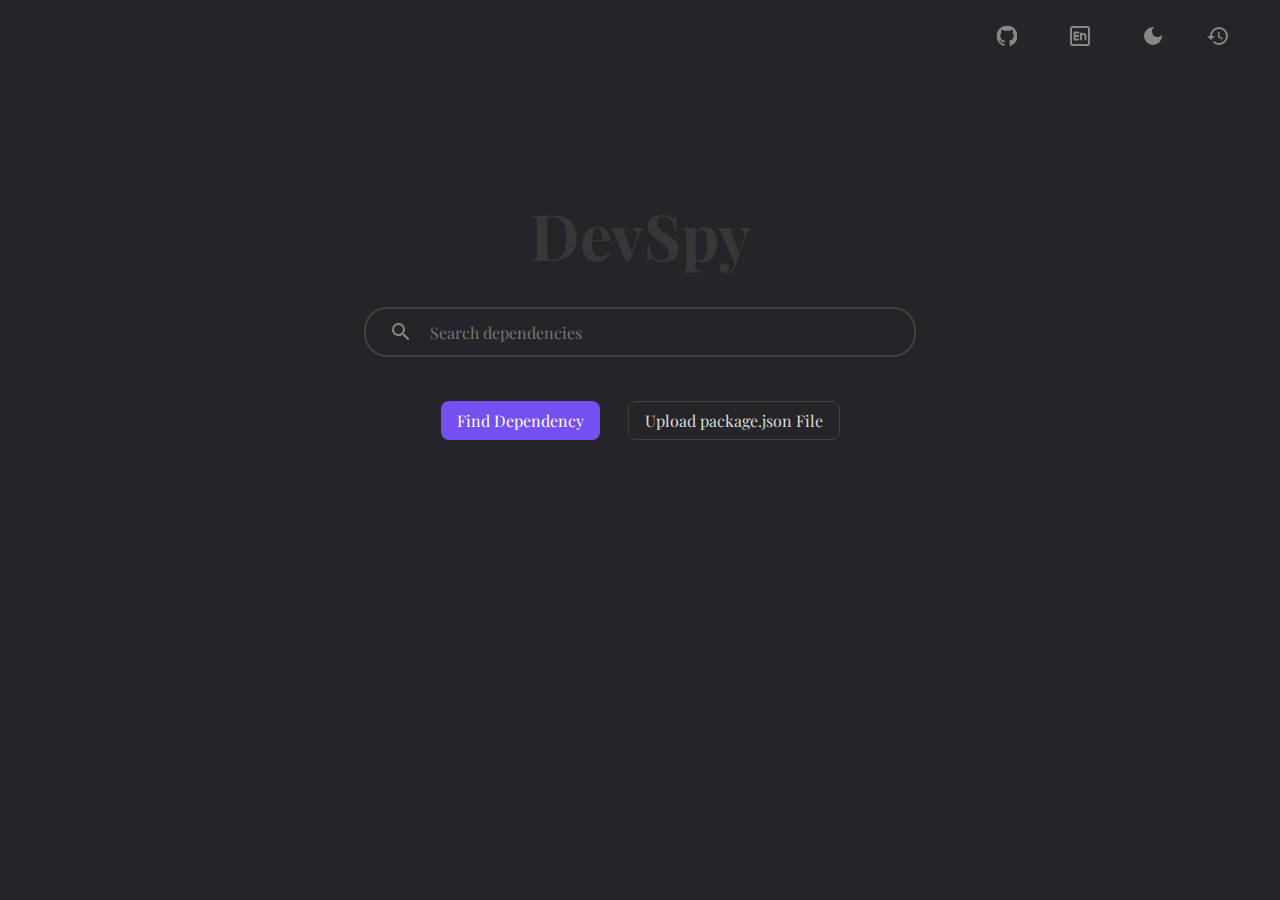
==== commit 9082c2d7: "deploy: f9c84c5b39d5e3b22adaa03a133af4bb137f9afb" ====
--- a/index.html
+++ b/index.html
@@ -11,8 +11,8 @@
       rel="stylesheet"
     />
     <title>DepSpy</title>
-    <script type="module" crossorigin src="/assets/index-01e21f1b.js"></script>
-    <link rel="stylesheet" href="/assets/index-89668758.css">
+    <script type="module" crossorigin src="/assets/index-ef8ba0d4.js"></script>
+    <link rel="stylesheet" href="/assets/index-da1b57aa.css">
   </head>
   <body>
     <div id="root"></div>
--- a/assets/index-da1b57aa.css
+++ b/assets/index-da1b57aa.css
@@ -0,0 +1 @@
+._mainpage_1xqek_1{box-sizing:border-box;display:flex;justify-content:center}._mainpage_1xqek_1 ._container_1xqek_6{display:flex;flex-direction:column;justify-content:center;width:552px;color:var(--color-text);border:2px solid var(--color-border);border-radius:23px}._mainpage_1xqek_1 ._container_1xqek_6 ._inputlayout_1xqek_16{display:flex;flex-direction:row;align-items:center;justify-content:space-between;width:100%;height:46px}._mainpage_1xqek_1 ._container_1xqek_6 ._inputlayout_1xqek_16 ._i-ic-round-search_1xqek_26{--un-icon: url("data:image/svg+xml;utf8,%3Csvg viewBox='0 0 24 24' width='1.2em' height='1.2em' xmlns='http://www.w3.org/2000/svg' %3E%3Cpath fill='currentColor' d='M15.5 14h-.79l-.28-.27a6.5 6.5 0 0 0 1.48-5.34c-.47-2.78-2.79-5-5.59-5.34a6.505 6.505 0 0 0-7.27 7.27c.34 2.8 2.56 5.12 5.34 5.59a6.5 6.5 0 0 0 5.34-1.48l.27.28v.79l4.25 4.25c.41.41 1.08.41 1.49 0c.41-.41.41-1.08 0-1.49L15.5 14zm-6 0C7.01 14 5 11.99 5 9.5S7.01 5 9.5 5S14 7.01 14 9.5S11.99 14 9.5 14z'/%3E%3C/svg%3E");-webkit-mask:var(--un-icon) no-repeat;mask:var(--un-icon) no-repeat;-webkit-mask-size:100% 100%;mask-size:100% 100%;background-color:currentColor;color:var(--color-icon);margin-left:23px;width:24px;height:24px}._mainpage_1xqek_1 ._container_1xqek_6 ._inputlayout_1xqek_16 ._input_1xqek_16{flex-grow:1;padding:3px 3px 3px 15px;margin-left:auto;font-size:medium;color:var(--color-text);background-color:transparent;border-color:transparent}._mainpage_1xqek_1 ._container_1xqek_6 ._inputlayout_1xqek_16 input._input_1xqek_16:focus{outline-width:0}._mainpage_1xqek_1 ._container_1xqek_6 ._suggestionsContainer_1xqek_50{max-height:205px;overflow-y:auto;background-color:transparent}._mainpage_1xqek_1 ._container_1xqek_6 ._suggestionsContainer_1xqek_50::-webkit-scrollbar{width:6px}._mainpage_1xqek_1 ._container_1xqek_6 ._suggestionsContainer_1xqek_50::-webkit-scrollbar-track{width:6px;margin:0 3px 23px}._mainpage_1xqek_1 ._container_1xqek_6 ._suggestionsContainer_1xqek_50::-webkit-scrollbar-thumb{background-color:var(--color-border);border-radius:3px}._mainpage_1xqek_1 ._container_1xqek_6 ._suggestionsContainer_1xqek_50 ._suggestionsList_1xqek_67{padding:5px;margin-bottom:23px}._mainpage_1xqek_1 ._container_1xqek_6 ._suggestionsContainer_1xqek_50 ._suggestionsList_1xqek_67 ._suggestion_1xqek_50{display:flex;justify-content:space-between;width:100%;list-style:none;cursor:pointer}._mainpage_1xqek_1 ._container_1xqek_6 ._suggestionsContainer_1xqek_50 ._suggestionsList_1xqek_67 ._suggestion_1xqek_50:hover,._mainpage_1xqek_1 ._container_1xqek_6 ._suggestionsContainer_1xqek_50 ._suggestionsList_1xqek_67 ._suggestion_1xqek_50 ._selected_1xqek_81{background-color:var(--control-item-bg-hover)}._mainpage_1xqek_1 ._container_1xqek_6 ._suggestionsContainer_1xqek_50 ._suggestionsList_1xqek_67 ._suggestion_1xqek_50 ._leftsection_1xqek_84{display:flex;flex-direction:column}._mainpage_1xqek_1 ._container_1xqek_6 ._suggestionsContainer_1xqek_50 ._suggestionsList_1xqek_67 ._suggestion_1xqek_50 ._leftsection_1xqek_84 ._name_1xqek_88{font-size:medium;font-weight:700}._mainpage_1xqek_1 ._container_1xqek_6 ._suggestionsContainer_1xqek_50 ._suggestionsList_1xqek_67 ._suggestion_1xqek_50 ._leftsection_1xqek_84 ._description_1xqek_92{font-size:small;font-weight:light}._mainpage_1xqek_1 ._container_1xqek_6 ._suggestionsContainer_1xqek_50 ._suggestionsList_1xqek_67 ._suggestion_1xqek_50 ._version_1xqek_96{margin-left:auto;font-size:medium;font-weight:700;text-align:right}.button-area{display:flex;align-items:center;justify-content:center}.button-container{display:flex;justify-content:center;width:552px;padding-top:30px}.button-large-important{padding:8px 16px;margin:14px;font-size:16px;color:#fff;background-color:var(--color-primary-base);border:0;border-radius:8px}.button-large-important:hover{background-color:var(--color-primary-hover)}.button-large-important:focus{background-color:var(--color-primary-hover)}.button-large-important:active{background-color:var(--color-primary-active)}.button-large-default{padding:8px 16px;margin:14px;font-size:16px;color:var(--color-text);background-color:var(--color-bg-container);border:solid 1px var(--color-border);border-radius:8px}.button-large-default:hover{color:var(--color-primary-hover);border:solid 1px var(--color-primary-hover)}.button-large-default:focus{color:var(--color-primary-hover);border:solid 1px var(--color-primary-hover)}.button-large-default:active{color:var(--color-primary-active);border:solid 1px var(--color-primary-active)}.header{box-sizing:border-box;display:flex;justify-content:end;width:100%;height:72px;padding:0 50px}.header ul{display:flex;align-items:center;list-style:none}.header li{position:relative;display:flex;justify-content:end;margin-left:33px}.header li .i-ic-baseline-light-mode{--un-icon: url("data:image/svg+xml;utf8,%3Csvg viewBox='0 0 24 24' width='1.2em' height='1.2em' xmlns='http://www.w3.org/2000/svg' %3E%3Cpath fill='currentColor' d='M12 7c-2.76 0-5 2.24-5 5s2.24 5 5 5s5-2.24 5-5s-2.24-5-5-5zM2 13h2c.55 0 1-.45 1-1s-.45-1-1-1H2c-.55 0-1 .45-1 1s.45 1 1 1zm18 0h2c.55 0 1-.45 1-1s-.45-1-1-1h-2c-.55 0-1 .45-1 1s.45 1 1 1zM11 2v2c0 .55.45 1 1 1s1-.45 1-1V2c0-.55-.45-1-1-1s-1 .45-1 1zm0 18v2c0 .55.45 1 1 1s1-.45 1-1v-2c0-.55-.45-1-1-1s-1 .45-1 1zM5.99 4.58a.996.996 0 0 0-1.41 0a.996.996 0 0 0 0 1.41l1.06 1.06c.39.39 1.03.39 1.41 0s.39-1.03 0-1.41L5.99 4.58zm12.37 12.37a.996.996 0 0 0-1.41 0a.996.996 0 0 0 0 1.41l1.06 1.06c.39.39 1.03.39 1.41 0a.996.996 0 0 0 0-1.41l-1.06-1.06zm1.06-10.96a.996.996 0 0 0 0-1.41a.996.996 0 0 0-1.41 0l-1.06 1.06c-.39.39-.39 1.03 0 1.41s1.03.39 1.41 0l1.06-1.06zM7.05 18.36a.996.996 0 0 0 0-1.41a.996.996 0 0 0-1.41 0l-1.06 1.06c-.39.39-.39 1.03 0 1.41s1.03.39 1.41 0l1.06-1.06z'/%3E%3C/svg%3E");-webkit-mask:var(--un-icon) no-repeat;mask:var(--un-icon) no-repeat;-webkit-mask-size:100% 100%;mask-size:100% 100%;background-color:currentColor;color:var(--color-icon);width:24px;height:24px;cursor:pointer;z-index:2}.header li .i-ic-baseline-light-mode:hover{color:var(--color-icon-hover)}.header li .i-ic-baseline-dark-mode{--un-icon: url("data:image/svg+xml;utf8,%3Csvg viewBox='0 0 24 24' width='1.2em' height='1.2em' xmlns='http://www.w3.org/2000/svg' %3E%3Cpath fill='currentColor' d='M12 3a9 9 0 1 0 9 9c0-.46-.04-.92-.1-1.36a5.389 5.389 0 0 1-4.4 2.26a5.403 5.403 0 0 1-3.14-9.8c-.44-.06-.9-.1-1.36-.1z'/%3E%3C/svg%3E");-webkit-mask:var(--un-icon) no-repeat;mask:var(--un-icon) no-repeat;-webkit-mask-size:100% 100%;mask-size:100% 100%;background-color:currentColor;color:var(--color-icon);width:24px;height:24px;cursor:pointer;z-index:2}.header li .i-ic-baseline-dark-mode:hover{color:var(--color-icon-hover)}.header li .i-icon-park-outline-chinese{--un-icon: url("data:image/svg+xml;utf8,%3Csvg viewBox='0 0 48 48' width='1.2em' height='1.2em' xmlns='http://www.w3.org/2000/svg' %3E%3Cg fill='none' stroke='currentColor' stroke-linecap='round' stroke-width='4'%3E%3Crect width='36' height='36' x='6' y='6' stroke-linejoin='round' rx='3'/%3E%3Cpath stroke-linejoin='round' d='M14 18h20v10H14z'/%3E%3Cpath d='M24 14v21'/%3E%3C/g%3E%3C/svg%3E");-webkit-mask:var(--un-icon) no-repeat;mask:var(--un-icon) no-repeat;-webkit-mask-size:100% 100%;mask-size:100% 100%;background-color:currentColor;color:var(--color-icon);width:24px;height:24px;cursor:pointer;z-index:2}.header li .i-icon-park-outline-chinese:hover{color:var(--color-icon-hover)}.header li .i-icon-park-outline-english{--un-icon: url("data:image/svg+xml;utf8,%3Csvg viewBox='0 0 48 48' width='1.2em' height='1.2em' xmlns='http://www.w3.org/2000/svg' %3E%3Cg fill='none' stroke='currentColor' stroke-linecap='round' stroke-linejoin='round' stroke-width='4'%3E%3Crect width='36' height='36' x='6' y='6' rx='3'/%3E%3Cpath d='M13 31V17h8m-8 7h7.5M13 31h7.5m5.5 0V19m0 12v-6.5a4.5 4.5 0 0 1 4.5-4.5v0a4.5 4.5 0 0 1 4.5 4.5V31'/%3E%3C/g%3E%3C/svg%3E");-webkit-mask:var(--un-icon) no-repeat;mask:var(--un-icon) no-repeat;-webkit-mask-size:100% 100%;mask-size:100% 100%;background-color:currentColor;color:var(--color-icon);width:24px;height:24px;cursor:pointer;z-index:2}.header li .i-icon-park-outline-english:hover{color:var(--color-icon-hover)}.header li .i-ic-baseline-history{--un-icon: url("data:image/svg+xml;utf8,%3Csvg viewBox='0 0 24 24' width='1.2em' height='1.2em' xmlns='http://www.w3.org/2000/svg' %3E%3Cpath fill='currentColor' d='M13 3a9 9 0 0 0-9 9H1l3.89 3.89l.07.14L9 12H6c0-3.87 3.13-7 7-7s7 3.13 7 7s-3.13 7-7 7c-1.93 0-3.68-.79-4.94-2.06l-1.42 1.42A8.954 8.954 0 0 0 13 21a9 9 0 0 0 0-18zm-1 5v5l4.28 2.54l.72-1.21l-3.5-2.08V8H12z'/%3E%3C/svg%3E");-webkit-mask:var(--un-icon) no-repeat;mask:var(--un-icon) no-repeat;-webkit-mask-size:100% 100%;mask-size:100% 100%;background-color:currentColor;color:var(--color-icon);width:24px;height:24px;cursor:pointer;z-index:2}.header li .i-ic-baseline-history:hover{color:var(--color-icon-hover)}.panel{position:absolute;top:30px;right:0;z-index:2;display:flex;flex-direction:column;width:300px;height:450px;padding:0 11px 11px;font-family:Arial,Helvetica,sans-serif;background-color:var(--color-bg-container);border:2px solid var(--color-border);border-radius:8px}.panel .panel-header{display:flex;height:48px;border-bottom:2px solid var(--color-border)}.panel .panel-header .header-content{display:flex;align-items:center;justify-content:space-between;width:100%}.panel .panel-header .header-content .header-title{justify-content:start;margin-right:auto;font-size:large;color:var(--color-text)}.panel .panel-header .header-content .i-ic-outline-delete-sweep{--un-icon: url("data:image/svg+xml;utf8,%3Csvg viewBox='0 0 24 24' width='1.2em' height='1.2em' xmlns='http://www.w3.org/2000/svg' %3E%3Cpath fill='currentColor' d='M15 16h4v2h-4zm0-8h7v2h-7zm0 4h6v2h-6zM3 18c0 1.1.9 2 2 2h6c1.1 0 2-.9 2-2V8H3v10zm2-8h6v8H5v-8zm5-6H6L5 5H2v2h12V5h-3z'/%3E%3C/svg%3E");-webkit-mask:var(--un-icon) no-repeat;mask:var(--un-icon) no-repeat;-webkit-mask-size:100% 100%;mask-size:100% 100%;background-color:currentColor;color:var(--color-icon);justify-content:end;width:24px;height:24px;cursor:pointer}.panel .history-panel{display:flex;max-width:278px;max-height:402px;overflow-x:auto;overflow-y:auto}.panel .history-panel::-webkit-scrollbar{width:6px}.panel .history-panel::-webkit-scrollbar-track{width:6px;margin:11px 3px 3px}.panel .history-panel::-webkit-scrollbar-thumb{background-color:var(--color-border);border-radius:3px}.panel .history-panel ul{display:flex;flex-direction:column;align-items:start;justify-content:center;margin-left:-2rem;list-style:none}.panel .history-panel li{display:flex;align-items:center;min-height:32px;color:var(--color-text);text-align:left;cursor:pointer}.main{width:90%;max-width:40rem;margin:3rem auto}.mainpage{z-index:1;box-sizing:border-box;display:flex;justify-content:center}.content-area{z-index:2;display:flex;align-items:center;justify-content:center;width:552px;height:251px;padding:13px;border:2px solid var(--color-border);border-radius:23px}.content-area .droparea{display:flex;flex-direction:column;width:100%;height:100%}.content-area .droparea .draganddrop-header{display:flex;align-items:center;margin-bottom:11px}.content-area .droparea .draganddrop-header .title{z-index:3;flex-grow:1;margin-right:auto;color:var(--color-text-description);text-align:center}.content-area .droparea .draganddrop-header .i-ic-sharp-close{--un-icon: url("data:image/svg+xml;utf8,%3Csvg viewBox='0 0 24 24' width='1.2em' height='1.2em' xmlns='http://www.w3.org/2000/svg' %3E%3Cpath fill='currentColor' d='M19 6.41L17.59 5L12 10.59L6.41 5L5 6.41L10.59 12L5 17.59L6.41 19L12 13.41L17.59 19L19 17.59L13.41 12L19 6.41z'/%3E%3C/svg%3E");z-index:3;justify-content:end;width:24px;height:24px;color:var(--color-icon);background-color:currentcolor;mask:var(--un-icon) no-repeat;-webkit-mask-size:100% 100%;mask-size:100% 100%}.content-area .droparea .border{z-index:3;display:flex;flex-direction:column;flex-grow:1;align-items:center;justify-content:center;width:100%;margin-bottom:auto;cursor:pointer;background-color:var(--control-item-bg-hover);border:1px dashed var(--color-border);border-radius:8px}.content-area .droparea .border .i-bi-filetype-json{--un-icon: url("data:image/svg+xml;utf8,%3Csvg viewBox='0 0 16 16' width='1.2em' height='1.2em' xmlns='http://www.w3.org/2000/svg' %3E%3Cpath fill='currentColor' fill-rule='evenodd' d='M14 4.5V11h-1V4.5h-2A1.5 1.5 0 0 1 9.5 3V1H4a1 1 0 0 0-1 1v9H2V2a2 2 0 0 1 2-2h5.5L14 4.5ZM4.151 15.29a1.176 1.176 0 0 1-.111-.449h.764a.578.578 0 0 0 .255.384c.07.049.154.087.25.114c.095.028.201.041.319.041c.164 0 .301-.023.413-.07a.559.559 0 0 0 .255-.193a.507.507 0 0 0 .084-.29a.387.387 0 0 0-.152-.326c-.101-.08-.256-.144-.463-.193l-.618-.143a1.72 1.72 0 0 1-.539-.214a1.001 1.001 0 0 1-.352-.367a1.068 1.068 0 0 1-.123-.524c0-.244.064-.457.19-.639c.128-.181.304-.322.528-.422c.225-.1.484-.149.777-.149c.304 0 .564.05.779.152c.217.102.384.239.5.41c.12.17.186.359.2.566h-.75a.56.56 0 0 0-.12-.258a.624.624 0 0 0-.246-.181a.923.923 0 0 0-.37-.068c-.216 0-.387.05-.512.152a.472.472 0 0 0-.185.384c0 .121.048.22.144.3a.97.97 0 0 0 .404.175l.621.143c.217.05.406.12.566.211a1 1 0 0 1 .375.358c.09.148.135.335.135.56c0 .247-.063.466-.188.656a1.216 1.216 0 0 1-.539.439c-.234.105-.52.158-.858.158c-.254 0-.476-.03-.665-.09a1.404 1.404 0 0 1-.478-.252a1.13 1.13 0 0 1-.29-.375Zm-3.104-.033a1.32 1.32 0 0 1-.082-.466h.764a.576.576 0 0 0 .074.27a.499.499 0 0 0 .454.246c.19 0 .33-.055.422-.164c.091-.11.137-.265.137-.466v-2.745h.791v2.725c0 .44-.119.774-.357 1.005c-.237.23-.565.345-.985.345a1.59 1.59 0 0 1-.568-.094a1.145 1.145 0 0 1-.407-.266a1.14 1.14 0 0 1-.243-.39Zm9.091-1.585v.522c0 .256-.039.47-.117.641a.862.862 0 0 1-.322.387a.877.877 0 0 1-.47.126a.883.883 0 0 1-.47-.126a.87.87 0 0 1-.32-.387a1.55 1.55 0 0 1-.117-.641v-.522c0-.258.039-.471.117-.641a.87.87 0 0 1 .32-.387a.868.868 0 0 1 .47-.129c.177 0 .333.043.47.129a.862.862 0 0 1 .322.387c.078.17.117.383.117.641Zm.803.519v-.513c0-.377-.069-.701-.205-.973a1.46 1.46 0 0 0-.59-.63c-.253-.146-.559-.22-.916-.22c-.356 0-.662.074-.92.22a1.441 1.441 0 0 0-.589.628c-.137.271-.205.596-.205.975v.513c0 .375.068.699.205.973c.137.271.333.48.589.626c.258.145.564.217.92.217c.357 0 .663-.072.917-.217c.256-.146.452-.355.589-.626c.136-.274.205-.598.205-.973Zm1.29-.935v2.675h-.746v-3.999h.662l1.752 2.66h.032v-2.66h.75v4h-.656l-1.761-2.676h-.032Z'/%3E%3C/svg%3E");z-index:3;width:48px;height:48px;margin-bottom:16px;color:var(--color-primary-base);background-color:currentcolor;mask:var(--un-icon) no-repeat;-webkit-mask-size:100% 100%;mask-size:100% 100%}.content-area .droparea .border .text{color:var(--color-text);text-align:center}.content-area .droparea .border .text-type{color:var(--color-text-description);text-align:center}.overlay{position:fixed;top:0;left:0;z-index:1;width:100vw;height:100vh;background-color:#0000}.logo{display:flex;justify-content:center;width:100%;margin-top:120px;margin-bottom:30px;font-size:4rem;font-weight:700;color:#373737}.background{width:100%;height:100vh;background-color:var(--color-bg-container)}.tip:hover{fill:var(--color-primary-hover);stroke:var(--color-bg-container)}.treelist-selected-title{display:flex;align-items:center;justify-content:space-between;min-height:3rem;padding:0 .75rem;background-color:var(--color-bg-layout);border-top:1px solid var(--color-border);border-bottom:1px solid var(--color-border)}.treelist-selected-title div{width:20rem;overflow:hidden;text-overflow:ellipsis;white-space:nowrap}.select-list-item{display:flex;align-items:center;width:100%;height:3vh;overflow:hidden;-webkit-user-select:none;user-select:none}.select-list-item .treelist-selected-arc{width:0;height:0;margin-right:.4rem;border-top:.4rem solid transparent;border-bottom:.4rem solid transparent;border-left:.4rem solid;transition:.2s}.select-list-item .treelist-selected-name{margin-left:.4rem;overflow:hidden;font-size:1.2rem;text-overflow:ellipsis;white-space:nowrap}.select-list-item:hover{background-color:#e6e6e6}.dep-item-more{position:absolute;z-index:99;padding:.25rem;color:var(--text);background-color:var(--color-bg-container);border:1px solid var(--color-border);border-radius:.5rem}.drawer-box{width:25rem;overflow:auto}.drawer-box .title{display:flex;align-items:center;justify-content:space-between;height:3rem;padding:0 .75rem;background-color:var(--color-bg-layout);border-top:1px solid var(--color-border);border-bottom:1px solid var(--color-border)}.drawer-box .content{padding-top:.5rem;overflow:auto}.drawer-box .dep-item{display:inline-block;max-width:9.5rem;padding:.25rem;margin:.25rem .5rem;overflow:hidden;text-overflow:ellipsis;white-space:nowrap;-webkit-user-select:none;user-select:none;background-color:var(--color-bg-layout);border:var(--color-border) solid .5px;border-radius:.25rem}.sidebar-choose{display:flex;flex-direction:column;align-items:center;justify-content:center;width:3rem;height:100vh;margin-left:-3rem}.sidebar-choose .sidebar-choose-item,.sidebar-choose .sidebar-choose-item-active{display:flex;align-items:center;justify-content:center;width:3rem;height:20vh;margin:3px;-webkit-user-select:none;user-select:none;background-color:var(--color-bg-layout);border:1px solid var(--color-border);border-radius:.8rem 0 0 .8rem;writing-mode:vertical-rl;text-orientation:upright}.sidebar-choose .sidebar-choose-item:hover,.sidebar-choose .sidebar-choose-item-active:hover{background-color:var(--color-bg-container);transition:.5s}.sidebar-choose .sidebar-choose-item-active{background-color:var(--color-bg-container)}._side-search_56qjm_1{width:25rem;overflow:hidden}._side-search_56qjm_1 ._title_56qjm_5{display:flex;align-items:center;justify-content:space-between;min-height:3rem;padding:0 .75rem;background-color:var(--color-bg-layout);border-top:1px solid var(--color-border);border-bottom:1px solid var(--color-border)}._side-search_56qjm_1 ._find_56qjm_15 h1{display:flex;justify-content:center;justify-content:left;align-items:center;height:4rem;padding-left:.75rem}._side-search_56qjm_1 ._find_56qjm_15 ._search-bar_56qjm_24{display:flex;justify-content:center;align-items:center;height:4.8rem;padding-left:.75rem;background-color:var(--color-bg-container);border-bottom:1px solid var(--color-border)}._side-search_56qjm_1 ._find_56qjm_15 ._search-bar_56qjm_24 input{width:22rem;height:2.4rem;padding:0 1.2rem;font-size:1.2rem;border:var(--color-border) solid 1px;border-radius:2.4rem;outline:none}._side-search_56qjm_1 ._result_56qjm_44 h1{padding-left:.75rem}._side-search_56qjm_1 ._result_56qjm_44 ul{display:flex;flex-wrap:wrap;width:25rem;padding:.2rem 0 .2rem .75rem;background-color:var(--color-bg-container)}._side-search_56qjm_1 ._result_56qjm_44 li{width:fit-content;height:2.2rem;padding:0 8px;margin:.2rem;line-height:calc(2.2rem - 2px);list-style:none;-webkit-user-select:none;user-select:none;border:solid 1px var(--color-border);border-radius:4px;transition-duration:.3s}._side-search_56qjm_1 ._result_56qjm_44 li:hover{color:#fff;background-color:var(--color-primary-base)}._side-search_56qjm_1 ._mainpage-title_56qjm_70{position:absolute;bottom:3rem;display:flex;align-items:center;justify-content:center;width:20rem;min-height:3rem;padding:0 .75rem;margin-left:2.5rem;color:var(--color-text);-webkit-user-select:none;user-select:none;background-color:var(--color-bg-layout);border:1px solid var(--color-border);border-radius:1rem;transition:.2s}._side-search_56qjm_1 ._mainpage-title_56qjm_70:hover{color:#fff;background-color:var(--color-primary-base)}.fade-enter{opacity:0}.fade-enter-active{opacity:1;transition:opacity .1s}.fade-exit{opacity:1}.fade-exit-active{opacity:0;transition:opacity .1s}.module-title{display:flex;align-items:center;justify-content:space-between;min-height:3rem;padding:0 .75rem;background-color:var(--color-bg-layout);border-top:1px solid var(--color-border);border-bottom:1px solid var(--color-border)}.module-info-name{padding:.75rem;font-size:1.3rem;color:var(--color-primary-base)}.module-info-version{padding:.75rem 1rem .75rem .3rem;font-size:1.3rem;color:var(--color-text-description)}.module-des .title{padding-left:.75rem;font-size:1.1rem}.module-des .des{padding:.75rem}.module-size .title{padding-left:.75rem;font-size:1.1rem}.module-size .size{padding:.75rem}.size-graph-title{padding-left:.75rem;margin-bottom:.75rem;font-size:1.1rem}.sidebar{position:fixed;right:0;display:flex;flex-direction:row;width:25rem;min-width:25rem;height:100%}.sidebar .sidebar-container{width:100%;height:100%}.i-ic-baseline-light-mode{--un-icon: url("data:image/svg+xml;utf8,%3Csvg viewBox='0 0 24 24' width='1.2em' height='1.2em' xmlns='http://www.w3.org/2000/svg' %3E%3Cpath fill='currentColor' d='M12 7c-2.76 0-5 2.24-5 5s2.24 5 5 5s5-2.24 5-5s-2.24-5-5-5zM2 13h2c.55 0 1-.45 1-1s-.45-1-1-1H2c-.55 0-1 .45-1 1s.45 1 1 1zm18 0h2c.55 0 1-.45 1-1s-.45-1-1-1h-2c-.55 0-1 .45-1 1s.45 1 1 1zM11 2v2c0 .55.45 1 1 1s1-.45 1-1V2c0-.55-.45-1-1-1s-1 .45-1 1zm0 18v2c0 .55.45 1 1 1s1-.45 1-1v-2c0-.55-.45-1-1-1s-1 .45-1 1zM5.99 4.58a.996.996 0 0 0-1.41 0a.996.996 0 0 0 0 1.41l1.06 1.06c.39.39 1.03.39 1.41 0s.39-1.03 0-1.41L5.99 4.58zm12.37 12.37a.996.996 0 0 0-1.41 0a.996.996 0 0 0 0 1.41l1.06 1.06c.39.39 1.03.39 1.41 0a.996.996 0 0 0 0-1.41l-1.06-1.06zm1.06-10.96a.996.996 0 0 0 0-1.41a.996.996 0 0 0-1.41 0l-1.06 1.06c-.39.39-.39 1.03 0 1.41s1.03.39 1.41 0l1.06-1.06zM7.05 18.36a.996.996 0 0 0 0-1.41a.996.996 0 0 0-1.41 0l-1.06 1.06c-.39.39-.39 1.03 0 1.41s1.03.39 1.41 0l1.06-1.06z'/%3E%3C/svg%3E");-webkit-mask:var(--un-icon) no-repeat;mask:var(--un-icon) no-repeat;-webkit-mask-size:100% 100%;mask-size:100% 100%;background-color:currentColor;color:var(--color-icon);width:30px;height:30px;cursor:pointer;margin:.5rem}.i-ic-baseline-light-mode:hover{color:var(--color-icon-hover)}.i-ic-baseline-dark-mode{--un-icon: url("data:image/svg+xml;utf8,%3Csvg viewBox='0 0 24 24' width='1.2em' height='1.2em' xmlns='http://www.w3.org/2000/svg' %3E%3Cpath fill='currentColor' d='M12 3a9 9 0 1 0 9 9c0-.46-.04-.92-.1-1.36a5.389 5.389 0 0 1-4.4 2.26a5.403 5.403 0 0 1-3.14-9.8c-.44-.06-.9-.1-1.36-.1z'/%3E%3C/svg%3E");-webkit-mask:var(--un-icon) no-repeat;mask:var(--un-icon) no-repeat;-webkit-mask-size:100% 100%;mask-size:100% 100%;background-color:currentColor;color:var(--color-icon);width:30px;height:30px;cursor:pointer;margin:.5rem}.i-ic-baseline-dark-mode:hover{color:var(--color-icon-hover)}.i-icon-park-outline-chinese{--un-icon: url("data:image/svg+xml;utf8,%3Csvg viewBox='0 0 48 48' width='1.2em' height='1.2em' xmlns='http://www.w3.org/2000/svg' %3E%3Cg fill='none' stroke='currentColor' stroke-linecap='round' stroke-width='4'%3E%3Crect width='36' height='36' x='6' y='6' stroke-linejoin='round' rx='3'/%3E%3Cpath stroke-linejoin='round' d='M14 18h20v10H14z'/%3E%3Cpath d='M24 14v21'/%3E%3C/g%3E%3C/svg%3E");-webkit-mask:var(--un-icon) no-repeat;mask:var(--un-icon) no-repeat;-webkit-mask-size:100% 100%;mask-size:100% 100%;background-color:currentColor;color:var(--color-icon);width:30px;height:30px;cursor:pointer;margin:.5rem}.i-icon-park-outline-chinese:hover{color:var(--color-icon-hover)}.i-icon-park-outline-english{--un-icon: url("data:image/svg+xml;utf8,%3Csvg viewBox='0 0 48 48' width='1.2em' height='1.2em' xmlns='http://www.w3.org/2000/svg' %3E%3Cg fill='none' stroke='currentColor' stroke-linecap='round' stroke-linejoin='round' stroke-width='4'%3E%3Crect width='36' height='36' x='6' y='6' rx='3'/%3E%3Cpath d='M13 31V17h8m-8 7h7.5M13 31h7.5m5.5 0V19m0 12v-6.5a4.5 4.5 0 0 1 4.5-4.5v0a4.5 4.5 0 0 1 4.5 4.5V31'/%3E%3C/g%3E%3C/svg%3E");-webkit-mask:var(--un-icon) no-repeat;mask:var(--un-icon) no-repeat;-webkit-mask-size:100% 100%;mask-size:100% 100%;background-color:currentColor;color:var(--color-icon);width:30px;height:30px;cursor:pointer;margin:.5rem}.i-icon-park-outline-english:hover{color:var(--color-icon-hover)}.left-bottom-item{position:relative;background-color:var(--color-skeleton-bg);border-radius:.5rem;overflow:hidden}.left-bottom-item:after{content:"";position:absolute;display:block;width:100%;height:100%;transform:translate(-100%);background:linear-gradient(90deg,transparent,white,transparent);animation:loading 1.5s infinite .5s}@keyframes loading{to{transform:translate(100%)}}*{box-sizing:border-box;padding:0;margin:0;font-family:Playfair Display,serif}:root{font-size:16px}*,:before,:after{--un-rotate:0;--un-rotate-x:0;--un-rotate-y:0;--un-rotate-z:0;--un-scale-x:1;--un-scale-y:1;--un-scale-z:1;--un-skew-x:0;--un-skew-y:0;--un-translate-x:0;--un-translate-y:0;--un-translate-z:0;--un-pan-x: ;--un-pan-y: ;--un-pinch-zoom: ;--un-scroll-snap-strictness:proximity;--un-ordinal: ;--un-slashed-zero: ;--un-numeric-figure: ;--un-numeric-spacing: ;--un-numeric-fraction: ;--un-border-spacing-x:0;--un-border-spacing-y:0;--un-ring-offset-shadow:0 0 rgba(0,0,0,0);--un-ring-shadow:0 0 rgba(0,0,0,0);--un-shadow-inset: ;--un-shadow:0 0 rgba(0,0,0,0);--un-ring-inset: ;--un-ring-offset-width:0px;--un-ring-offset-color:#fff;--un-ring-width:0px;--un-ring-color:rgba(147,197,253,.5);--un-blur: ;--un-brightness: ;--un-contrast: ;--un-drop-shadow: ;--un-grayscale: ;--un-hue-rotate: ;--un-invert: ;--un-saturate: ;--un-sepia: ;--un-backdrop-blur: ;--un-backdrop-brightness: ;--un-backdrop-contrast: ;--un-backdrop-grayscale: ;--un-backdrop-hue-rotate: ;--un-backdrop-invert: ;--un-backdrop-opacity: ;--un-backdrop-saturate: ;--un-backdrop-sepia: }::backdrop{--un-rotate:0;--un-rotate-x:0;--un-rotate-y:0;--un-rotate-z:0;--un-scale-x:1;--un-scale-y:1;--un-scale-z:1;--un-skew-x:0;--un-skew-y:0;--un-translate-x:0;--un-translate-y:0;--un-translate-z:0;--un-pan-x: ;--un-pan-y: ;--un-pinch-zoom: ;--un-scroll-snap-strictness:proximity;--un-ordinal: ;--un-slashed-zero: ;--un-numeric-figure: ;--un-numeric-spacing: ;--un-numeric-fraction: ;--un-border-spacing-x:0;--un-border-spacing-y:0;--un-ring-offset-shadow:0 0 rgba(0,0,0,0);--un-ring-shadow:0 0 rgba(0,0,0,0);--un-shadow-inset: ;--un-shadow:0 0 rgba(0,0,0,0);--un-ring-inset: ;--un-ring-offset-width:0px;--un-ring-offset-color:#fff;--un-ring-width:0px;--un-ring-color:rgba(147,197,253,.5);--un-blur: ;--un-brightness: ;--un-contrast: ;--un-drop-shadow: ;--un-grayscale: ;--un-hue-rotate: ;--un-invert: ;--un-saturate: ;--un-sepia: ;--un-backdrop-blur: ;--un-backdrop-brightness: ;--un-backdrop-contrast: ;--un-backdrop-grayscale: ;--un-backdrop-hue-rotate: ;--un-backdrop-invert: ;--un-backdrop-opacity: ;--un-backdrop-saturate: ;--un-backdrop-sepia: }.i-bi-filetype-json{--un-icon:url("data:image/svg+xml;utf8,%3Csvg viewBox='0 0 16 16' width='1.2em' height='1.2em' xmlns='http://www.w3.org/2000/svg' %3E%3Cpath fill='currentColor' fill-rule='evenodd' d='M14 4.5V11h-1V4.5h-2A1.5 1.5 0 0 1 9.5 3V1H4a1 1 0 0 0-1 1v9H2V2a2 2 0 0 1 2-2h5.5L14 4.5ZM4.151 15.29a1.176 1.176 0 0 1-.111-.449h.764a.578.578 0 0 0 .255.384c.07.049.154.087.25.114c.095.028.201.041.319.041c.164 0 .301-.023.413-.07a.559.559 0 0 0 .255-.193a.507.507 0 0 0 .084-.29a.387.387 0 0 0-.152-.326c-.101-.08-.256-.144-.463-.193l-.618-.143a1.72 1.72 0 0 1-.539-.214a1.001 1.001 0 0 1-.352-.367a1.068 1.068 0 0 1-.123-.524c0-.244.064-.457.19-.639c.128-.181.304-.322.528-.422c.225-.1.484-.149.777-.149c.304 0 .564.05.779.152c.217.102.384.239.5.41c.12.17.186.359.2.566h-.75a.56.56 0 0 0-.12-.258a.624.624 0 0 0-.246-.181a.923.923 0 0 0-.37-.068c-.216 0-.387.05-.512.152a.472.472 0 0 0-.185.384c0 .121.048.22.144.3a.97.97 0 0 0 .404.175l.621.143c.217.05.406.12.566.211a1 1 0 0 1 .375.358c.09.148.135.335.135.56c0 .247-.063.466-.188.656a1.216 1.216 0 0 1-.539.439c-.234.105-.52.158-.858.158c-.254 0-.476-.03-.665-.09a1.404 1.404 0 0 1-.478-.252a1.13 1.13 0 0 1-.29-.375Zm-3.104-.033a1.32 1.32 0 0 1-.082-.466h.764a.576.576 0 0 0 .074.27a.499.499 0 0 0 .454.246c.19 0 .33-.055.422-.164c.091-.11.137-.265.137-.466v-2.745h.791v2.725c0 .44-.119.774-.357 1.005c-.237.23-.565.345-.985.345a1.59 1.59 0 0 1-.568-.094a1.145 1.145 0 0 1-.407-.266a1.14 1.14 0 0 1-.243-.39Zm9.091-1.585v.522c0 .256-.039.47-.117.641a.862.862 0 0 1-.322.387a.877.877 0 0 1-.47.126a.883.883 0 0 1-.47-.126a.87.87 0 0 1-.32-.387a1.55 1.55 0 0 1-.117-.641v-.522c0-.258.039-.471.117-.641a.87.87 0 0 1 .32-.387a.868.868 0 0 1 .47-.129c.177 0 .333.043.47.129a.862.862 0 0 1 .322.387c.078.17.117.383.117.641Zm.803.519v-.513c0-.377-.069-.701-.205-.973a1.46 1.46 0 0 0-.59-.63c-.253-.146-.559-.22-.916-.22c-.356 0-.662.074-.92.22a1.441 1.441 0 0 0-.589.628c-.137.271-.205.596-.205.975v.513c0 .375.068.699.205.973c.137.271.333.48.589.626c.258.145.564.217.92.217c.357 0 .663-.072.917-.217c.256-.146.452-.355.589-.626c.136-.274.205-.598.205-.973Zm1.29-.935v2.675h-.746v-3.999h.662l1.752 2.66h.032v-2.66h.75v4h-.656l-1.761-2.676h-.032Z'/%3E%3C/svg%3E");-webkit-mask:var(--un-icon) no-repeat;mask:var(--un-icon) no-repeat;-webkit-mask-size:100% 100%;mask-size:100% 100%;background-color:currentColor;color:inherit;width:1.2em;height:1.2em}.i-carbon-arrow-left{--un-icon:url("data:image/svg+xml;utf8,%3Csvg viewBox='0 0 32 32' width='1.2em' height='1.2em' xmlns='http://www.w3.org/2000/svg' %3E%3Cpath fill='currentColor' d='m14 26l1.41-1.41L7.83 17H28v-2H7.83l7.58-7.59L14 6L4 16l10 10z'/%3E%3C/svg%3E");-webkit-mask:var(--un-icon) no-repeat;mask:var(--un-icon) no-repeat;-webkit-mask-size:100% 100%;mask-size:100% 100%;background-color:currentColor;color:inherit;width:1.2em;height:1.2em}.i-carbon-arrow-right{--un-icon:url("data:image/svg+xml;utf8,%3Csvg viewBox='0 0 32 32' width='1.2em' height='1.2em' xmlns='http://www.w3.org/2000/svg' %3E%3Cpath fill='currentColor' d='m18 6l-1.43 1.393L24.15 15H4v2h20.15l-7.58 7.573L18 26l10-10L18 6z'/%3E%3C/svg%3E");-webkit-mask:var(--un-icon) no-repeat;mask:var(--un-icon) no-repeat;-webkit-mask-size:100% 100%;mask-size:100% 100%;background-color:currentColor;color:inherit;width:1.2em;height:1.2em}.i-carbon-chart-treemap{--un-icon:url("data:image/svg+xml;utf8,%3Csvg viewBox='0 0 32 32' width='1.2em' height='1.2em' xmlns='http://www.w3.org/2000/svg' %3E%3Cpath fill='currentColor' d='M28 2H4a2.002 2.002 0 0 0-2 2v24a2.002 2.002 0 0 0 2 2h24a2.002 2.002 0 0 0 2-2V4a2.002 2.002 0 0 0-2-2Zm0 12h-5V4h5ZM16 4h5v10h-5Zm-2 0v16H4V4ZM4 22h10v6H4Zm12 6V16h12v12Z'/%3E%3C/svg%3E");-webkit-mask:var(--un-icon) no-repeat;mask:var(--un-icon) no-repeat;-webkit-mask-size:100% 100%;mask-size:100% 100%;background-color:currentColor;color:inherit;width:1.2em;height:1.2em}.i-carbon-collapse-categories{--un-icon:url("data:image/svg+xml;utf8,%3Csvg viewBox='0 0 32 32' width='1.2em' height='1.2em' xmlns='http://www.w3.org/2000/svg' %3E%3Cpath fill='currentColor' d='M14 25h14v2H14zm-6.83 1l-2.58 2.58L6 30l4-4l-4-4l-1.42 1.41L7.17 26zM14 15h14v2H14zm-6.83 1l-2.58 2.58L6 20l4-4l-4-4l-1.42 1.41L7.17 16zM14 5h14v2H14zM7.17 6L4.59 8.58L6 10l4-4l-4-4l-1.42 1.41L7.17 6z'/%3E%3C/svg%3E");-webkit-mask:var(--un-icon) no-repeat;mask:var(--un-icon) no-repeat;-webkit-mask-size:100% 100%;mask-size:100% 100%;background-color:currentColor;color:inherit;width:1.2em;height:1.2em}.i-carbon-decision-tree{--un-icon:url("data:image/svg+xml;utf8,%3Csvg viewBox='0 0 32 32' width='1.2em' height='1.2em' xmlns='http://www.w3.org/2000/svg' %3E%3Cpath fill='currentColor' d='M30 12V4h-8v3h-4a2.002 2.002 0 0 0-2 2v6h-6v-3H2v8h8v-3h6v6a2.002 2.002 0 0 0 2 2h4v3h8v-8h-8v3h-4V9h4v3ZM8 18H4v-4h4Zm16 4h4v4h-4Zm0-16h4v4h-4Z'/%3E%3C/svg%3E");-webkit-mask:var(--un-icon) no-repeat;mask:var(--un-icon) no-repeat;-webkit-mask-size:100% 100%;mask-size:100% 100%;background-color:currentColor;color:inherit;width:1.2em;height:1.2em}.i-carbon-direction-loop-left{--un-icon:url("data:image/svg+xml;utf8,%3Csvg viewBox='0 0 32 32' width='1.2em' height='1.2em' xmlns='http://www.w3.org/2000/svg' %3E%3Cpath fill='currentColor' d='M16 20h2v8h-2z'/%3E%3Cpath fill='currentColor' d='M23 4a7.008 7.008 0 0 0-7 7v3h2v-3a5 5 0 1 1 5 5H5.828l4.586-4.586L9 10l-7 7l7 7l1.414-1.414L5.828 18H23a7 7 0 0 0 0-14Z'/%3E%3C/svg%3E");-webkit-mask:var(--un-icon) no-repeat;mask:var(--un-icon) no-repeat;-webkit-mask-size:100% 100%;mask-size:100% 100%;background-color:currentColor;color:inherit;width:1.2em;height:1.2em}.i-carbon-expand-categories{--un-icon:url("data:image/svg+xml;utf8,%3Csvg viewBox='0 0 32 32' width='1.2em' height='1.2em' xmlns='http://www.w3.org/2000/svg' %3E%3Cpath fill='currentColor' d='M20 26h6v2h-6zm0-8h8v2h-8zm0-8h10v2H20zm-5-6h2v24h-2zm-4.414-.041L7 7.249L3.412 3.958L2 5.373L7 10l5-4.627l-1.414-1.414z'/%3E%3C/svg%3E");-webkit-mask:var(--un-icon) no-repeat;mask:var(--un-icon) no-repeat;-webkit-mask-size:100% 100%;mask-size:100% 100%;background-color:currentColor;color:inherit;width:1.2em;height:1.2em}.i-carbon-list{--un-icon:url("data:image/svg+xml;utf8,%3Csvg viewBox='0 0 32 32' width='1.2em' height='1.2em' xmlns='http://www.w3.org/2000/svg' %3E%3Cpath fill='currentColor' d='M10 6h18v2H10zm0 18h18v2H10zm0-9h18v2H10zm-6 0h2v2H4zm0-9h2v2H4zm0 18h2v2H4z'/%3E%3C/svg%3E");-webkit-mask:var(--un-icon) no-repeat;mask:var(--un-icon) no-repeat;-webkit-mask-size:100% 100%;mask-size:100% 100%;background-color:currentColor;color:inherit;width:1.2em;height:1.2em}.i-carbon-logo-github{--un-icon:url("data:image/svg+xml;utf8,%3Csvg viewBox='0 0 32 32' width='1.2em' height='1.2em' xmlns='http://www.w3.org/2000/svg' %3E%3Cpath fill='currentColor' fill-rule='evenodd' d='M16 2a14 14 0 0 0-4.43 27.28c.7.13 1-.3 1-.67v-2.38c-3.89.84-4.71-1.88-4.71-1.88a3.71 3.71 0 0 0-1.62-2.05c-1.27-.86.1-.85.1-.85a2.94 2.94 0 0 1 2.14 1.45a3 3 0 0 0 4.08 1.16a2.93 2.93 0 0 1 .88-1.87c-3.1-.36-6.37-1.56-6.37-6.92a5.4 5.4 0 0 1 1.44-3.76a5 5 0 0 1 .14-3.7s1.17-.38 3.85 1.43a13.3 13.3 0 0 1 7 0c2.67-1.81 3.84-1.43 3.84-1.43a5 5 0 0 1 .14 3.7a5.4 5.4 0 0 1 1.44 3.76c0 5.38-3.27 6.56-6.39 6.91a3.33 3.33 0 0 1 .95 2.59v3.84c0 .46.25.81 1 .67A14 14 0 0 0 16 2Z'/%3E%3C/svg%3E");-webkit-mask:var(--un-icon) no-repeat;mask:var(--un-icon) no-repeat;-webkit-mask-size:100% 100%;mask-size:100% 100%;background-color:currentColor;color:inherit;width:1.2em;height:1.2em}.i-carbon-logout{--un-icon:url("data:image/svg+xml;utf8,%3Csvg viewBox='0 0 32 32' width='1.2em' height='1.2em' xmlns='http://www.w3.org/2000/svg' %3E%3Cpath fill='currentColor' d='M6 30h12a2.002 2.002 0 0 0 2-2v-3h-2v3H6V4h12v3h2V4a2.002 2.002 0 0 0-2-2H6a2.002 2.002 0 0 0-2 2v24a2.002 2.002 0 0 0 2 2Z'/%3E%3Cpath fill='currentColor' d='M20.586 20.586L24.172 17H10v-2h14.172l-3.586-3.586L22 10l6 6l-6 6l-1.414-1.414z'/%3E%3C/svg%3E");-webkit-mask:var(--un-icon) no-repeat;mask:var(--un-icon) no-repeat;-webkit-mask-size:100% 100%;mask-size:100% 100%;background-color:currentColor;color:inherit;width:1.2em;height:1.2em}.i-ic-baseline-history{--un-icon:url("data:image/svg+xml;utf8,%3Csvg viewBox='0 0 24 24' width='1.2em' height='1.2em' xmlns='http://www.w3.org/2000/svg' %3E%3Cpath fill='currentColor' d='M13 3a9 9 0 0 0-9 9H1l3.89 3.89l.07.14L9 12H6c0-3.87 3.13-7 7-7s7 3.13 7 7s-3.13 7-7 7c-1.93 0-3.68-.79-4.94-2.06l-1.42 1.42A8.954 8.954 0 0 0 13 21a9 9 0 0 0 0-18zm-1 5v5l4.28 2.54l.72-1.21l-3.5-2.08V8H12z'/%3E%3C/svg%3E");-webkit-mask:var(--un-icon) no-repeat;mask:var(--un-icon) no-repeat;-webkit-mask-size:100% 100%;mask-size:100% 100%;background-color:currentColor;color:inherit;width:1.2em;height:1.2em}.i-ic-outline-delete-sweep{--un-icon:url("data:image/svg+xml;utf8,%3Csvg viewBox='0 0 24 24' width='1.2em' height='1.2em' xmlns='http://www.w3.org/2000/svg' %3E%3Cpath fill='currentColor' d='M15 16h4v2h-4zm0-8h7v2h-7zm0 4h6v2h-6zM3 18c0 1.1.9 2 2 2h6c1.1 0 2-.9 2-2V8H3v10zm2-8h6v8H5v-8zm5-6H6L5 5H2v2h12V5h-3z'/%3E%3C/svg%3E");-webkit-mask:var(--un-icon) no-repeat;mask:var(--un-icon) no-repeat;-webkit-mask-size:100% 100%;mask-size:100% 100%;background-color:currentColor;color:inherit;width:1.2em;height:1.2em}.i-ic-round-search{--un-icon:url("data:image/svg+xml;utf8,%3Csvg viewBox='0 0 24 24' width='1.2em' height='1.2em' xmlns='http://www.w3.org/2000/svg' %3E%3Cpath fill='currentColor' d='M15.5 14h-.79l-.28-.27a6.5 6.5 0 0 0 1.48-5.34c-.47-2.78-2.79-5-5.59-5.34a6.505 6.505 0 0 0-7.27 7.27c.34 2.8 2.56 5.12 5.34 5.59a6.5 6.5 0 0 0 5.34-1.48l.27.28v.79l4.25 4.25c.41.41 1.08.41 1.49 0c.41-.41.41-1.08 0-1.49L15.5 14zm-6 0C7.01 14 5 11.99 5 9.5S7.01 5 9.5 5S14 7.01 14 9.5S11.99 14 9.5 14z'/%3E%3C/svg%3E");-webkit-mask:var(--un-icon) no-repeat;mask:var(--un-icon) no-repeat;-webkit-mask-size:100% 100%;mask-size:100% 100%;background-color:currentColor;color:inherit;width:1.2em;height:1.2em}.i-ic-sharp-close{--un-icon:url("data:image/svg+xml;utf8,%3Csvg viewBox='0 0 24 24' width='1.2em' height='1.2em' xmlns='http://www.w3.org/2000/svg' %3E%3Cpath fill='currentColor' d='M19 6.41L17.59 5L12 10.59L6.41 5L5 6.41L10.59 12L5 17.59L6.41 19L12 13.41L17.59 19L19 17.59L13.41 12L19 6.41z'/%3E%3C/svg%3E");-webkit-mask:var(--un-icon) no-repeat;mask:var(--un-icon) no-repeat;-webkit-mask-size:100% 100%;mask-size:100% 100%;background-color:currentColor;color:inherit;width:1.2em;height:1.2em}.container{width:100%}@media (min-width: 640px){.container{max-width:640px}}@media (min-width: 768px){.container{max-width:768px}}@media (min-width: 1024px){.container{max-width:1024px}}@media (min-width: 1280px){.container{max-width:1280px}}@media (min-width: 1536px){.container{max-width:1536px}}.absolute{position:absolute}.fixed{position:fixed}.relative{position:relative}.hover\:after\:absolute:hover:after{position:absolute}.before\:absolute:before{position:absolute}.bottom-2rem{bottom:2rem}.left-2rem{left:2rem}.left-50\%{left:50%}.right-0{right:0}.top-10{top:2.5rem}.top-50\%{top:50%}.hover\:after\:left-50\%:hover:after{left:50%}.before\:left-50\%:before{left:50%}.before\:top--8:before{top:-2rem}.z-50{z-index:50}.m-2{margin:.5rem}.m-b-2{margin-bottom:.5rem}.m-t-2,.mt-2{margin-top:.5rem}.block{display:block}.inline-block{display:inline-block}.\!hidden{display:none!important}.display-none,.hidden,[hidden=""]{display:none}.h-1\.5rem{height:1.5rem}.h-100vh,.h-screen{height:100vh}.h-24px{height:24px}.h-2rem,.h-8{height:2rem}.h-30px{height:30px}.h-4{height:1rem}.h-full{height:100%}.w-100{width:25rem}.w-100\%{width:100%}.w-100vw,.w-screen{width:100vw}.w-20,.w-5rem{width:5rem}.w-20vw{width:20vw}.w-24px{width:24px}.w-30px{width:30px}.w-8{width:2rem}.w-80{width:20rem}.flex{display:flex}.hover\:after\:flex:hover:after{display:flex}.flex-row{flex-direction:row}.flex-col{flex-direction:column}.transform-translate--50\%{--un-translate-x:-50%;--un-translate-y:-50%;transform:translate(var(--un-translate-x)) translateY(var(--un-translate-y)) translateZ(var(--un-translate-z)) rotate(var(--un-rotate)) rotateX(var(--un-rotate-x)) rotateY(var(--un-rotate-y)) rotate(var(--un-rotate-z)) skew(var(--un-skew-x)) skewY(var(--un-skew-y)) scaleX(var(--un-scale-x)) scaleY(var(--un-scale-y)) scaleZ(var(--un-scale-z))}.hover\:after\:transform-translate-x--50\%:hover:after{--un-translate-x:-50%;transform:translate(var(--un-translate-x)) translateY(var(--un-translate-y)) translateZ(var(--un-translate-z)) rotate(var(--un-rotate)) rotateX(var(--un-rotate-x)) rotateY(var(--un-rotate-y)) rotate(var(--un-rotate-z)) skew(var(--un-skew-x)) skewY(var(--un-skew-y)) scaleX(var(--un-scale-x)) scaleY(var(--un-scale-y)) scaleZ(var(--un-scale-z))}.before\:transform-translate-x--50\%:before{--un-translate-x:-50%;transform:translate(var(--un-translate-x)) translateY(var(--un-translate-y)) translateZ(var(--un-translate-z)) rotate(var(--un-rotate)) rotateX(var(--un-rotate-x)) rotateY(var(--un-rotate-y)) rotate(var(--un-rotate-z)) skew(var(--un-skew-x)) skewY(var(--un-skew-y)) scaleX(var(--un-scale-x)) scaleY(var(--un-scale-y)) scaleZ(var(--un-scale-z))}.transform,[transform=""]{transform:translate(var(--un-translate-x)) translateY(var(--un-translate-y)) translateZ(var(--un-translate-z)) rotate(var(--un-rotate)) rotateX(var(--un-rotate-x)) rotateY(var(--un-rotate-y)) rotate(var(--un-rotate-z)) skew(var(--un-skew-x)) skewY(var(--un-skew-y)) scaleX(var(--un-scale-x)) scaleY(var(--un-scale-y)) scaleZ(var(--un-scale-z))}@keyframes fade-in-down{0%{opacity:0;transform:translate3d(0,-100%,0)}to{opacity:1;transform:translateZ(0)}}@keyframes fade-out-up{0%{opacity:1}to{opacity:0;transform:translate3d(0,-100%,0)}}.animate-fade-in-down{animation:fade-in-down 1s linear 1}.animate-fade-out-up{animation:fade-out-up 1s linear 1}[cursor~=pointer]{cursor:pointer}.resize{resize:both}.flex-items-end,.items-end,[flex~=items-end]{align-items:flex-end}.items-center{align-items:center}.justify-center{justify-content:center}.gap-2{gap:.5rem}.gap-4{gap:1rem}.overflow-hidden{overflow:hidden}.border,.border-1{border-width:1px}[border~="2"]{border-width:2px}.border-\[var\(--color-skeleton-bg\)\]{border-color:var(--color-skeleton-bg)}.border-border{border-color:var(--color-border)}[border~=primary-border-hover]{border-color:var(--color-primary-border-hover)}.hover\:border-primary-base:hover{border-color:var(--color-primary-base)}.border-l-border{border-left-color:var(--color-border)}.rd-0\.5rem,.rounded-lg,[border~="rd-0.5rem"]{border-radius:.5rem}.rounded-3{border-radius:.75rem}.rounded-full{border-radius:9999px}.border-solid,[border~=solid]{border-style:solid}.border-l-solid{border-left-style:solid}.bg-\[\#1a3055ff\]{--un-bg-opacity:1;background-color:rgba(26,48,85,var(--un-bg-opacity))}.bg-bg-container{background-color:var(--color-bg-container)}.bg-bg-layout{background-color:var(--color-bg-layout)}.bg-primary-base{background-color:var(--color-primary-base)}.hover\:bg-item-bg-hover:hover{background-color:var(--control-item-bg-hover)}[stroke-width~="4"]{stroke-width:4px}[stroke~=red]{--un-stroke-opacity:1;stroke:rgba(248,113,113,var(--un-stroke-opacity))}[stroke~=transparent]{stroke:transparent}[stroke~=none]{stroke:none}.p-1{padding:.25rem}.p-1rem,.p-4{padding:1rem}.p-2{padding:.5rem}.p-5{padding:1.25rem}.px,[px=""]{padding-left:1rem;padding-right:1rem}.p-l-3,.pl-3{padding-left:.75rem}.pr-3{padding-right:.75rem}.text-center{text-align:center}.hover\:after\:text-nowrap:hover:after{text-wrap:nowrap}.before\:text-nowrap:before{text-wrap:nowrap}.align-middle{vertical-align:middle}.text-1\.5rem,[text-1\.5rem=""]{font-size:1.5rem}.text-sm{font-size:.875rem;line-height:1.25rem}.font-size-\[calc\(20vw-2rem\)\]{font-size:calc(20vw - 2rem)}.font-size-50{font-size:12.5rem}.before\:font-size-8:before{font-size:2rem}.lh-8{line-height:2rem}.c-\[var\(--color-skeleton-bg\)\]{color:var(--color-skeleton-bg)}.c-primary-border-hover,[c-primary-border-hover=""]{color:var(--color-primary-border-hover)}.hover\:after\:c-primary-hover:hover:after{color:var(--color-primary-hover)}.hover\:c-primary-border-hover:hover,[hover\:c-primary-border-hover=""]:hover{color:var(--color-primary-border-hover)}.before\:c-\[var\(--color-text\)\]:before{color:var(--color-text)}.text-dark-500{--un-text-opacity:1;color:rgba(31,31,31,var(--un-text-opacity))}.text-icon{color:var(--color-icon)}.text-primary-base{color:var(--color-primary-base)}.text-text{color:var(--color-text)}.hover\:text-icon-hover:hover{color:var(--color-icon-hover)}.outline-primary-base{outline-color:var(--color-primary-base)}.transition{transition-property:color,background-color,border-color,outline-color,text-decoration-color,fill,stroke,opacity,box-shadow,transform,filter,backdrop-filter;transition-timing-function:cubic-bezier(.4,0,.2,1);transition-duration:.15s}.hover\:after\:content-\[attr\(id\)\]:hover:after{content:attr(id)}.before\:content-\[attr\(id\)\]:before{content:attr(id)}@media (min-width: 1024px){.lg\:flex{display:flex}}.app[data-theme=light]{--color-primary-bg: #e6e2f2;--color-primary-bg-hover: #cabef3;--color-primary-border: #a992f6;--color-primary-border-hover: #3a0fc6;--color-primary-hover: #7550f1;--color-primary-base: #5b2eee;--color-primary-active: #3a0fc6;--color-primary-text-hover: #260a84;--color-primary-text: #3b0763;--color-primary-text-active: #130542;--color-text: #000000e0;--color-text-description: #00000073;--color-icon: #00000073;--color-icon-hover: #000000e0;--color-bg-container: #fff;--color-bg-layout: #f5f5f5;--control-item-bg-hover: #0000000a;--control-item-bg-active: #e6e2f2;--control-item-bg-active-hover: #cabef3;--color-border: #00000026;--color-border-secondary: #0000000f;--color-skeleton-bg: #d9d9d9}.app[data-theme=dark]{--color-primary-bg: #130542;--color-primary-bg-hover: #1d0763;--color-primary-border: #260a84;--color-primary-border-hover: #8f71f3;--color-primary-hover: #8463f1;--color-primary-base: #7550f1;--color-primary-active: #8f71f3;--color-primary-text-hover: #a992f6;--color-primary-text: #cabef3;--color-primary-text-active: #e6e2f2;--color-text: #ffffffd9;--color-text-description: #ffffff73;--color-icon: #ffffff73;--color-icon-hover: #ffffffd9;--color-bg-container: #252529;--color-bg-layout: #161618;--control-item-bg-hover: #ffffff14;--control-item-bg-active: #130542;--control-item-bg-active-hover: #1d0763;--color-border: #424242;--color-border-secondary: #303030;--color-skeleton-bg: #d9d9d9}
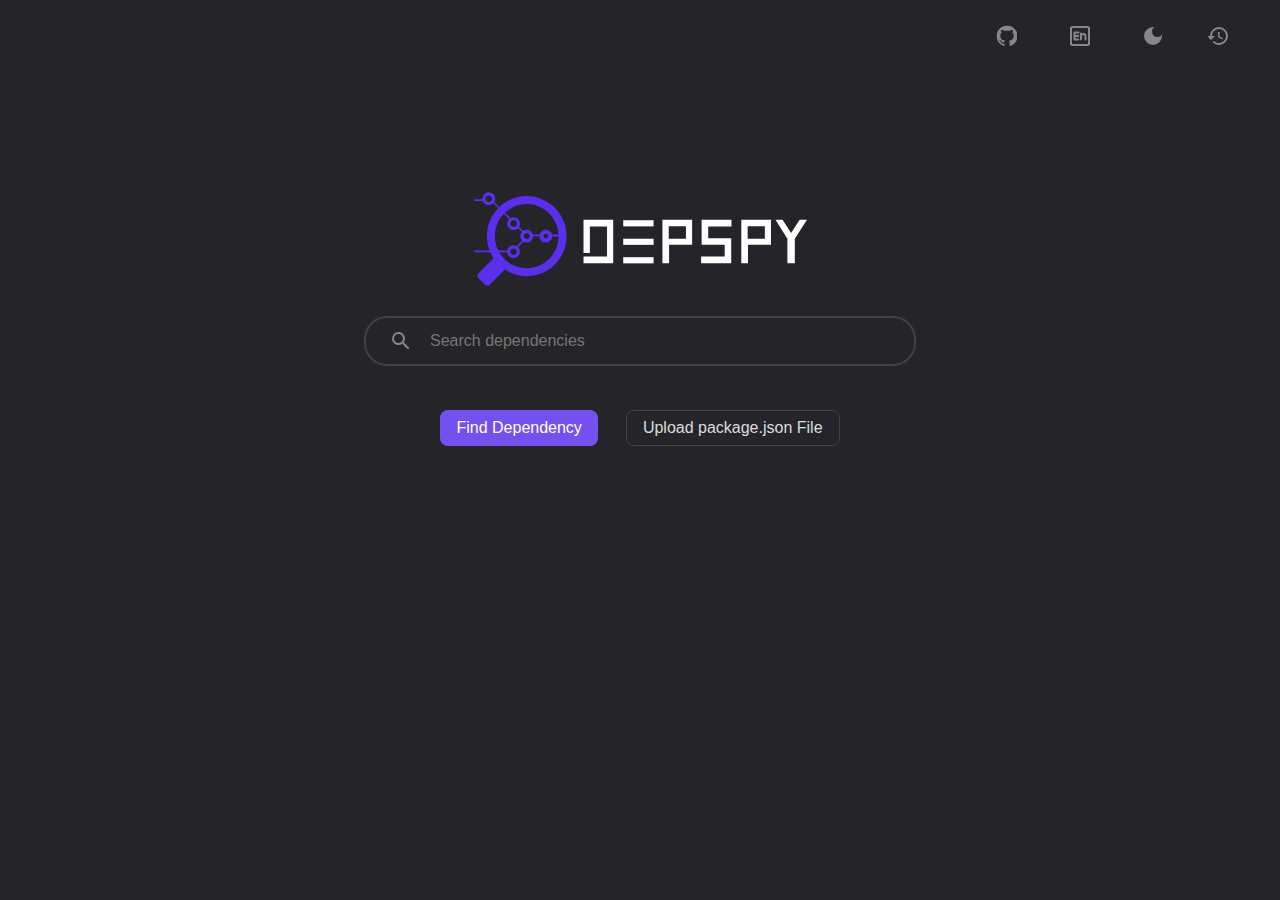
==== commit d94c9465: "deploy: 7d20998b79e4f56e008e2baaab1f246f2b2b4753" ====
--- a/index.html
+++ b/index.html
@@ -2,7 +2,8 @@
 <html lang="en">
   <head>
     <meta charset="UTF-8" />
-    <link rel="icon" type="image/svg+xml" href="/vite.svg" />
+    <!-- <link rel="icon" type="image/svg+xml" href="/vite.svg" /> -->
+    <link rel="shortcut icon" type="image/x-icon" href="/assets/favicon-85ae1142.svg" />
     <meta name="viewport" content="width=device-width, initial-scale=1.0" />
     <link rel="preconnect" href="https://fonts.googleapis.com" />
     <link rel="preconnect" href="https://fonts.gstatic.com" crossorigin />
@@ -11,8 +12,8 @@
       rel="stylesheet"
     />
     <title>DepSpy</title>
-    <script type="module" crossorigin src="/assets/index-ef8ba0d4.js"></script>
-    <link rel="stylesheet" href="/assets/index-da1b57aa.css">
+    <script type="module" crossorigin src="/assets/index-42ffabab.js"></script>
+    <link rel="stylesheet" href="/assets/index-d8129220.css">
   </head>
   <body>
     <div id="root"></div>
--- a/assets/index-d8129220.css
+++ b/assets/index-d8129220.css
@@ -0,0 +1 @@
+._mainpage_1xqek_1{box-sizing:border-box;display:flex;justify-content:center}._mainpage_1xqek_1 ._container_1xqek_6{display:flex;flex-direction:column;justify-content:center;width:552px;color:var(--color-text);border:2px solid var(--color-border);border-radius:23px}._mainpage_1xqek_1 ._container_1xqek_6 ._inputlayout_1xqek_16{display:flex;flex-direction:row;align-items:center;justify-content:space-between;width:100%;height:46px}._mainpage_1xqek_1 ._container_1xqek_6 ._inputlayout_1xqek_16 ._i-ic-round-search_1xqek_26{--un-icon: url("data:image/svg+xml;utf8,%3Csvg viewBox='0 0 24 24' width='1.2em' height='1.2em' xmlns='http://www.w3.org/2000/svg' %3E%3Cpath fill='currentColor' d='M15.5 14h-.79l-.28-.27a6.5 6.5 0 0 0 1.48-5.34c-.47-2.78-2.79-5-5.59-5.34a6.505 6.505 0 0 0-7.27 7.27c.34 2.8 2.56 5.12 5.34 5.59a6.5 6.5 0 0 0 5.34-1.48l.27.28v.79l4.25 4.25c.41.41 1.08.41 1.49 0c.41-.41.41-1.08 0-1.49L15.5 14zm-6 0C7.01 14 5 11.99 5 9.5S7.01 5 9.5 5S14 7.01 14 9.5S11.99 14 9.5 14z'/%3E%3C/svg%3E");-webkit-mask:var(--un-icon) no-repeat;mask:var(--un-icon) no-repeat;-webkit-mask-size:100% 100%;mask-size:100% 100%;background-color:currentColor;color:var(--color-icon);margin-left:23px;width:24px;height:24px}._mainpage_1xqek_1 ._container_1xqek_6 ._inputlayout_1xqek_16 ._input_1xqek_16{flex-grow:1;padding:3px 3px 3px 15px;margin-left:auto;font-size:medium;color:var(--color-text);background-color:transparent;border-color:transparent}._mainpage_1xqek_1 ._container_1xqek_6 ._inputlayout_1xqek_16 input._input_1xqek_16:focus{outline-width:0}._mainpage_1xqek_1 ._container_1xqek_6 ._suggestionsContainer_1xqek_50{max-height:205px;overflow-y:auto;background-color:transparent}._mainpage_1xqek_1 ._container_1xqek_6 ._suggestionsContainer_1xqek_50::-webkit-scrollbar{width:6px}._mainpage_1xqek_1 ._container_1xqek_6 ._suggestionsContainer_1xqek_50::-webkit-scrollbar-track{width:6px;margin:0 3px 23px}._mainpage_1xqek_1 ._container_1xqek_6 ._suggestionsContainer_1xqek_50::-webkit-scrollbar-thumb{background-color:var(--color-border);border-radius:3px}._mainpage_1xqek_1 ._container_1xqek_6 ._suggestionsContainer_1xqek_50 ._suggestionsList_1xqek_67{padding:5px;margin-bottom:23px}._mainpage_1xqek_1 ._container_1xqek_6 ._suggestionsContainer_1xqek_50 ._suggestionsList_1xqek_67 ._suggestion_1xqek_50{display:flex;justify-content:space-between;width:100%;list-style:none;cursor:pointer}._mainpage_1xqek_1 ._container_1xqek_6 ._suggestionsContainer_1xqek_50 ._suggestionsList_1xqek_67 ._suggestion_1xqek_50:hover,._mainpage_1xqek_1 ._container_1xqek_6 ._suggestionsContainer_1xqek_50 ._suggestionsList_1xqek_67 ._suggestion_1xqek_50 ._selected_1xqek_81{background-color:var(--control-item-bg-hover)}._mainpage_1xqek_1 ._container_1xqek_6 ._suggestionsContainer_1xqek_50 ._suggestionsList_1xqek_67 ._suggestion_1xqek_50 ._leftsection_1xqek_84{display:flex;flex-direction:column}._mainpage_1xqek_1 ._container_1xqek_6 ._suggestionsContainer_1xqek_50 ._suggestionsList_1xqek_67 ._suggestion_1xqek_50 ._leftsection_1xqek_84 ._name_1xqek_88{font-size:medium;font-weight:700}._mainpage_1xqek_1 ._container_1xqek_6 ._suggestionsContainer_1xqek_50 ._suggestionsList_1xqek_67 ._suggestion_1xqek_50 ._leftsection_1xqek_84 ._description_1xqek_92{font-size:small;font-weight:light}._mainpage_1xqek_1 ._container_1xqek_6 ._suggestionsContainer_1xqek_50 ._suggestionsList_1xqek_67 ._suggestion_1xqek_50 ._version_1xqek_96{margin-left:auto;font-size:medium;font-weight:700;text-align:right}.button-area{display:flex;align-items:center;justify-content:center}.button-container{display:flex;justify-content:center;width:552px;padding-top:30px}.button-large-important{padding:8px 16px;margin:14px;font-size:16px;color:#fff;background-color:var(--color-primary-base);border:0;border-radius:8px}.button-large-important:hover{background-color:var(--color-primary-hover)}.button-large-important:focus{background-color:var(--color-primary-hover)}.button-large-important:active{background-color:var(--color-primary-active)}.button-large-default{padding:8px 16px;margin:14px;font-size:16px;color:var(--color-text);background-color:var(--color-bg-container);border:solid 1px var(--color-border);border-radius:8px}.button-large-default:hover{color:var(--color-primary-hover);border:solid 1px var(--color-primary-hover)}.button-large-default:focus{color:var(--color-primary-hover);border:solid 1px var(--color-primary-hover)}.button-large-default:active{color:var(--color-primary-active);border:solid 1px var(--color-primary-active)}.header{box-sizing:border-box;display:flex;justify-content:end;width:100%;height:72px;padding:0 50px}.header ul{display:flex;align-items:center;list-style:none}.header li{position:relative;display:flex;justify-content:end;margin-left:33px}.header li .i-ic-baseline-light-mode{--un-icon: url("data:image/svg+xml;utf8,%3Csvg viewBox='0 0 24 24' width='1.2em' height='1.2em' xmlns='http://www.w3.org/2000/svg' %3E%3Cpath fill='currentColor' d='M12 7c-2.76 0-5 2.24-5 5s2.24 5 5 5s5-2.24 5-5s-2.24-5-5-5zM2 13h2c.55 0 1-.45 1-1s-.45-1-1-1H2c-.55 0-1 .45-1 1s.45 1 1 1zm18 0h2c.55 0 1-.45 1-1s-.45-1-1-1h-2c-.55 0-1 .45-1 1s.45 1 1 1zM11 2v2c0 .55.45 1 1 1s1-.45 1-1V2c0-.55-.45-1-1-1s-1 .45-1 1zm0 18v2c0 .55.45 1 1 1s1-.45 1-1v-2c0-.55-.45-1-1-1s-1 .45-1 1zM5.99 4.58a.996.996 0 0 0-1.41 0a.996.996 0 0 0 0 1.41l1.06 1.06c.39.39 1.03.39 1.41 0s.39-1.03 0-1.41L5.99 4.58zm12.37 12.37a.996.996 0 0 0-1.41 0a.996.996 0 0 0 0 1.41l1.06 1.06c.39.39 1.03.39 1.41 0a.996.996 0 0 0 0-1.41l-1.06-1.06zm1.06-10.96a.996.996 0 0 0 0-1.41a.996.996 0 0 0-1.41 0l-1.06 1.06c-.39.39-.39 1.03 0 1.41s1.03.39 1.41 0l1.06-1.06zM7.05 18.36a.996.996 0 0 0 0-1.41a.996.996 0 0 0-1.41 0l-1.06 1.06c-.39.39-.39 1.03 0 1.41s1.03.39 1.41 0l1.06-1.06z'/%3E%3C/svg%3E");-webkit-mask:var(--un-icon) no-repeat;mask:var(--un-icon) no-repeat;-webkit-mask-size:100% 100%;mask-size:100% 100%;background-color:currentColor;color:var(--color-icon);width:24px;height:24px;cursor:pointer;z-index:2}.header li .i-ic-baseline-light-mode:hover{color:var(--color-icon-hover)}.header li .i-ic-baseline-dark-mode{--un-icon: url("data:image/svg+xml;utf8,%3Csvg viewBox='0 0 24 24' width='1.2em' height='1.2em' xmlns='http://www.w3.org/2000/svg' %3E%3Cpath fill='currentColor' d='M12 3a9 9 0 1 0 9 9c0-.46-.04-.92-.1-1.36a5.389 5.389 0 0 1-4.4 2.26a5.403 5.403 0 0 1-3.14-9.8c-.44-.06-.9-.1-1.36-.1z'/%3E%3C/svg%3E");-webkit-mask:var(--un-icon) no-repeat;mask:var(--un-icon) no-repeat;-webkit-mask-size:100% 100%;mask-size:100% 100%;background-color:currentColor;color:var(--color-icon);width:24px;height:24px;cursor:pointer;z-index:2}.header li .i-ic-baseline-dark-mode:hover{color:var(--color-icon-hover)}.header li .i-icon-park-outline-chinese{--un-icon: url("data:image/svg+xml;utf8,%3Csvg viewBox='0 0 48 48' width='1.2em' height='1.2em' xmlns='http://www.w3.org/2000/svg' %3E%3Cg fill='none' stroke='currentColor' stroke-linecap='round' stroke-width='4'%3E%3Crect width='36' height='36' x='6' y='6' stroke-linejoin='round' rx='3'/%3E%3Cpath stroke-linejoin='round' d='M14 18h20v10H14z'/%3E%3Cpath d='M24 14v21'/%3E%3C/g%3E%3C/svg%3E");-webkit-mask:var(--un-icon) no-repeat;mask:var(--un-icon) no-repeat;-webkit-mask-size:100% 100%;mask-size:100% 100%;background-color:currentColor;color:var(--color-icon);width:24px;height:24px;cursor:pointer;z-index:2}.header li .i-icon-park-outline-chinese:hover{color:var(--color-icon-hover)}.header li .i-icon-park-outline-english{--un-icon: url("data:image/svg+xml;utf8,%3Csvg viewBox='0 0 48 48' width='1.2em' height='1.2em' xmlns='http://www.w3.org/2000/svg' %3E%3Cg fill='none' stroke='currentColor' stroke-linecap='round' stroke-linejoin='round' stroke-width='4'%3E%3Crect width='36' height='36' x='6' y='6' rx='3'/%3E%3Cpath d='M13 31V17h8m-8 7h7.5M13 31h7.5m5.5 0V19m0 12v-6.5a4.5 4.5 0 0 1 4.5-4.5v0a4.5 4.5 0 0 1 4.5 4.5V31'/%3E%3C/g%3E%3C/svg%3E");-webkit-mask:var(--un-icon) no-repeat;mask:var(--un-icon) no-repeat;-webkit-mask-size:100% 100%;mask-size:100% 100%;background-color:currentColor;color:var(--color-icon);width:24px;height:24px;cursor:pointer;z-index:2}.header li .i-icon-park-outline-english:hover{color:var(--color-icon-hover)}.header li .i-ic-baseline-history{--un-icon: url("data:image/svg+xml;utf8,%3Csvg viewBox='0 0 24 24' width='1.2em' height='1.2em' xmlns='http://www.w3.org/2000/svg' %3E%3Cpath fill='currentColor' d='M13 3a9 9 0 0 0-9 9H1l3.89 3.89l.07.14L9 12H6c0-3.87 3.13-7 7-7s7 3.13 7 7s-3.13 7-7 7c-1.93 0-3.68-.79-4.94-2.06l-1.42 1.42A8.954 8.954 0 0 0 13 21a9 9 0 0 0 0-18zm-1 5v5l4.28 2.54l.72-1.21l-3.5-2.08V8H12z'/%3E%3C/svg%3E");-webkit-mask:var(--un-icon) no-repeat;mask:var(--un-icon) no-repeat;-webkit-mask-size:100% 100%;mask-size:100% 100%;background-color:currentColor;color:var(--color-icon);width:24px;height:24px;cursor:pointer;z-index:2}.header li .i-ic-baseline-history:hover{color:var(--color-icon-hover)}.panel{position:absolute;top:30px;right:0;z-index:2;display:flex;flex-direction:column;width:300px;height:450px;padding:0 11px 11px;background-color:var(--color-bg-container);border:2px solid var(--color-border);border-radius:8px}.panel .panel-header{display:flex;height:48px;border-bottom:2px solid var(--color-border)}.panel .panel-header .header-content{display:flex;align-items:center;justify-content:space-between;width:100%}.panel .panel-header .header-content .header-title{justify-content:start;margin-right:auto;font-size:large;color:var(--color-text)}.panel .panel-header .header-content .i-ic-outline-delete-sweep{--un-icon: url("data:image/svg+xml;utf8,%3Csvg viewBox='0 0 24 24' width='1.2em' height='1.2em' xmlns='http://www.w3.org/2000/svg' %3E%3Cpath fill='currentColor' d='M15 16h4v2h-4zm0-8h7v2h-7zm0 4h6v2h-6zM3 18c0 1.1.9 2 2 2h6c1.1 0 2-.9 2-2V8H3v10zm2-8h6v8H5v-8zm5-6H6L5 5H2v2h12V5h-3z'/%3E%3C/svg%3E");-webkit-mask:var(--un-icon) no-repeat;mask:var(--un-icon) no-repeat;-webkit-mask-size:100% 100%;mask-size:100% 100%;background-color:currentColor;color:var(--color-icon);justify-content:end;width:24px;height:24px;cursor:pointer}.panel .history-panel{display:flex;max-width:278px;max-height:402px;overflow-x:auto;overflow-y:auto}.panel .history-panel::-webkit-scrollbar{width:6px}.panel .history-panel::-webkit-scrollbar-track{width:6px;margin:11px 3px 3px}.panel .history-panel::-webkit-scrollbar-thumb{background-color:var(--color-border);border-radius:3px}.panel .history-panel ul{display:flex;flex-direction:column;align-items:start;justify-content:center;margin-left:-2rem;list-style:none}.panel .history-panel li{display:flex;align-items:center;min-height:32px;color:var(--color-text);text-align:left;cursor:pointer}.main{width:90%;max-width:40rem;margin:3rem auto}.mainpage{z-index:1;box-sizing:border-box;display:flex;justify-content:center}.content-area{z-index:2;display:flex;align-items:center;justify-content:center;width:552px;height:251px;padding:13px;border:2px solid var(--color-border);border-radius:23px}.content-area .droparea{display:flex;flex-direction:column;width:100%;height:100%}.content-area .droparea .draganddrop-header{display:flex;align-items:center;margin-bottom:11px}.content-area .droparea .draganddrop-header .title{z-index:3;flex-grow:1;margin-right:auto;color:var(--color-text-description);text-align:center}.content-area .droparea .draganddrop-header .i-ic-sharp-close{--un-icon: url("data:image/svg+xml;utf8,%3Csvg viewBox='0 0 24 24' width='1.2em' height='1.2em' xmlns='http://www.w3.org/2000/svg' %3E%3Cpath fill='currentColor' d='M19 6.41L17.59 5L12 10.59L6.41 5L5 6.41L10.59 12L5 17.59L6.41 19L12 13.41L17.59 19L19 17.59L13.41 12L19 6.41z'/%3E%3C/svg%3E");z-index:3;justify-content:end;width:24px;height:24px;color:var(--color-icon);background-color:currentcolor;mask:var(--un-icon) no-repeat;-webkit-mask-size:100% 100%;mask-size:100% 100%}.content-area .droparea .border{z-index:3;display:flex;flex-direction:column;flex-grow:1;align-items:center;justify-content:center;width:100%;margin-bottom:auto;cursor:pointer;background-color:var(--control-item-bg-hover);border:1px dashed var(--color-border);border-radius:8px}.content-area .droparea .border .i-bi-filetype-json{--un-icon: url("data:image/svg+xml;utf8,%3Csvg viewBox='0 0 16 16' width='1.2em' height='1.2em' xmlns='http://www.w3.org/2000/svg' %3E%3Cpath fill='currentColor' fill-rule='evenodd' d='M14 4.5V11h-1V4.5h-2A1.5 1.5 0 0 1 9.5 3V1H4a1 1 0 0 0-1 1v9H2V2a2 2 0 0 1 2-2h5.5L14 4.5ZM4.151 15.29a1.176 1.176 0 0 1-.111-.449h.764a.578.578 0 0 0 .255.384c.07.049.154.087.25.114c.095.028.201.041.319.041c.164 0 .301-.023.413-.07a.559.559 0 0 0 .255-.193a.507.507 0 0 0 .084-.29a.387.387 0 0 0-.152-.326c-.101-.08-.256-.144-.463-.193l-.618-.143a1.72 1.72 0 0 1-.539-.214a1.001 1.001 0 0 1-.352-.367a1.068 1.068 0 0 1-.123-.524c0-.244.064-.457.19-.639c.128-.181.304-.322.528-.422c.225-.1.484-.149.777-.149c.304 0 .564.05.779.152c.217.102.384.239.5.41c.12.17.186.359.2.566h-.75a.56.56 0 0 0-.12-.258a.624.624 0 0 0-.246-.181a.923.923 0 0 0-.37-.068c-.216 0-.387.05-.512.152a.472.472 0 0 0-.185.384c0 .121.048.22.144.3a.97.97 0 0 0 .404.175l.621.143c.217.05.406.12.566.211a1 1 0 0 1 .375.358c.09.148.135.335.135.56c0 .247-.063.466-.188.656a1.216 1.216 0 0 1-.539.439c-.234.105-.52.158-.858.158c-.254 0-.476-.03-.665-.09a1.404 1.404 0 0 1-.478-.252a1.13 1.13 0 0 1-.29-.375Zm-3.104-.033a1.32 1.32 0 0 1-.082-.466h.764a.576.576 0 0 0 .074.27a.499.499 0 0 0 .454.246c.19 0 .33-.055.422-.164c.091-.11.137-.265.137-.466v-2.745h.791v2.725c0 .44-.119.774-.357 1.005c-.237.23-.565.345-.985.345a1.59 1.59 0 0 1-.568-.094a1.145 1.145 0 0 1-.407-.266a1.14 1.14 0 0 1-.243-.39Zm9.091-1.585v.522c0 .256-.039.47-.117.641a.862.862 0 0 1-.322.387a.877.877 0 0 1-.47.126a.883.883 0 0 1-.47-.126a.87.87 0 0 1-.32-.387a1.55 1.55 0 0 1-.117-.641v-.522c0-.258.039-.471.117-.641a.87.87 0 0 1 .32-.387a.868.868 0 0 1 .47-.129c.177 0 .333.043.47.129a.862.862 0 0 1 .322.387c.078.17.117.383.117.641Zm.803.519v-.513c0-.377-.069-.701-.205-.973a1.46 1.46 0 0 0-.59-.63c-.253-.146-.559-.22-.916-.22c-.356 0-.662.074-.92.22a1.441 1.441 0 0 0-.589.628c-.137.271-.205.596-.205.975v.513c0 .375.068.699.205.973c.137.271.333.48.589.626c.258.145.564.217.92.217c.357 0 .663-.072.917-.217c.256-.146.452-.355.589-.626c.136-.274.205-.598.205-.973Zm1.29-.935v2.675h-.746v-3.999h.662l1.752 2.66h.032v-2.66h.75v4h-.656l-1.761-2.676h-.032Z'/%3E%3C/svg%3E");z-index:3;width:48px;height:48px;margin-bottom:16px;color:var(--color-primary-base);background-color:currentcolor;mask:var(--un-icon) no-repeat;-webkit-mask-size:100% 100%;mask-size:100% 100%}.content-area .droparea .border .text{color:var(--color-text);text-align:center}.content-area .droparea .border .text-type{color:var(--color-text-description);text-align:center}.overlay{position:fixed;top:0;left:0;z-index:1;width:100vw;height:100vh;background-color:#0000}.logo-area{display:flex;margin-top:120px;margin-bottom:30px;justify-content:center}.logo-area .logo-body{width:333px}.background{width:100%;height:100vh;background-color:var(--color-bg-container)}.tip:hover{fill:var(--color-primary-hover);stroke:var(--color-bg-container)}.treelist-selected-title{display:flex;align-items:center;justify-content:space-between;min-height:3rem;padding:0 .75rem;background-color:var(--color-bg-layout);border-top:1px solid var(--color-border);border-bottom:1px solid var(--color-border)}.treelist-selected-title div{width:20rem;overflow:hidden;text-overflow:ellipsis;white-space:nowrap}.select-list-item{display:flex;align-items:center;width:100%;height:3vh;overflow:hidden;-webkit-user-select:none;user-select:none}.select-list-item .treelist-selected-arc{width:0;height:0;margin-right:.4rem;border-top:.4rem solid transparent;border-bottom:.4rem solid transparent;border-left:.4rem solid;transition:.2s}.select-list-item .treelist-selected-name{margin-left:.4rem;overflow:hidden;font-size:1.2rem;text-overflow:ellipsis;white-space:nowrap}.select-list-item:hover{background-color:#e6e6e6}.dep-item-more{position:absolute;z-index:99;padding:.25rem;color:var(--text);background-color:var(--color-bg-container);border:1px solid var(--color-border);border-radius:.5rem}.drawer-box{width:25rem;overflow:auto}.drawer-box .title{display:flex;align-items:center;justify-content:space-between;height:3rem;padding:0 .75rem;background-color:var(--color-bg-layout);border-top:1px solid var(--color-border);border-bottom:1px solid var(--color-border)}.drawer-box .content{padding-top:.5rem;overflow:auto}.drawer-box .dep-item{display:inline-block;max-width:9.5rem;padding:.25rem;margin:.25rem .5rem;overflow:hidden;text-overflow:ellipsis;white-space:nowrap;-webkit-user-select:none;user-select:none;background-color:var(--color-bg-layout);border:var(--color-border) solid .5px;border-radius:.25rem}.sidebar-choose{display:flex;flex-direction:column;align-items:center;justify-content:center;width:3rem;height:100vh;margin-left:-3rem}.sidebar-choose .sidebar-choose-item,.sidebar-choose .sidebar-choose-item-active{display:flex;align-items:center;justify-content:center;width:3rem;height:20vh;margin:3px;-webkit-user-select:none;user-select:none;background-color:var(--color-bg-layout);border:1px solid var(--color-border);border-radius:.8rem 0 0 .8rem;writing-mode:vertical-rl;text-orientation:upright}.sidebar-choose .sidebar-choose-item:hover,.sidebar-choose .sidebar-choose-item-active:hover{background-color:var(--color-bg-container);transition:.5s}.sidebar-choose .sidebar-choose-item-active{background-color:var(--color-bg-container)}._side-search_56qjm_1{width:25rem;overflow:hidden}._side-search_56qjm_1 ._title_56qjm_5{display:flex;align-items:center;justify-content:space-between;min-height:3rem;padding:0 .75rem;background-color:var(--color-bg-layout);border-top:1px solid var(--color-border);border-bottom:1px solid var(--color-border)}._side-search_56qjm_1 ._find_56qjm_15 h1{display:flex;justify-content:center;justify-content:left;align-items:center;height:4rem;padding-left:.75rem}._side-search_56qjm_1 ._find_56qjm_15 ._search-bar_56qjm_24{display:flex;justify-content:center;align-items:center;height:4.8rem;padding-left:.75rem;background-color:var(--color-bg-container);border-bottom:1px solid var(--color-border)}._side-search_56qjm_1 ._find_56qjm_15 ._search-bar_56qjm_24 input{width:22rem;height:2.4rem;padding:0 1.2rem;font-size:1.2rem;border:var(--color-border) solid 1px;border-radius:2.4rem;outline:none}._side-search_56qjm_1 ._result_56qjm_44 h1{padding-left:.75rem}._side-search_56qjm_1 ._result_56qjm_44 ul{display:flex;flex-wrap:wrap;width:25rem;padding:.2rem 0 .2rem .75rem;background-color:var(--color-bg-container)}._side-search_56qjm_1 ._result_56qjm_44 li{width:fit-content;height:2.2rem;padding:0 8px;margin:.2rem;line-height:calc(2.2rem - 2px);list-style:none;-webkit-user-select:none;user-select:none;border:solid 1px var(--color-border);border-radius:4px;transition-duration:.3s}._side-search_56qjm_1 ._result_56qjm_44 li:hover{color:#fff;background-color:var(--color-primary-base)}._side-search_56qjm_1 ._mainpage-title_56qjm_70{position:absolute;bottom:3rem;display:flex;align-items:center;justify-content:center;width:20rem;min-height:3rem;padding:0 .75rem;margin-left:2.5rem;color:var(--color-text);-webkit-user-select:none;user-select:none;background-color:var(--color-bg-layout);border:1px solid var(--color-border);border-radius:1rem;transition:.2s}._side-search_56qjm_1 ._mainpage-title_56qjm_70:hover{color:#fff;background-color:var(--color-primary-base)}.fade-enter{opacity:0}.fade-enter-active{opacity:1;transition:opacity .1s}.fade-exit{opacity:1}.fade-exit-active{opacity:0;transition:opacity .1s}.module-title{display:flex;align-items:center;justify-content:space-between;min-height:3rem;padding:0 .75rem;background-color:var(--color-bg-layout);border-top:1px solid var(--color-border);border-bottom:1px solid var(--color-border)}.module-info-name{padding:.75rem;font-size:1.3rem;color:var(--color-primary-base)}.module-info-version{padding:.75rem 1rem .75rem .3rem;font-size:1.3rem;color:var(--color-text-description)}.module-des .title{padding-left:.75rem;font-size:1.1rem}.module-des .des{padding:.75rem}.module-size .title{padding-left:.75rem;font-size:1.1rem}.module-size .size{padding:.75rem}.size-graph-title{padding-left:.75rem;margin-bottom:.75rem;font-size:1.1rem}.module-dep-item{display:flex;align-items:center;justify-content:center;width:3rem;height:1.5rem;padding:.25rem;margin:.75rem;font-size:1rem;line-height:2rem;color:#fff;color:green;text-align:center;background-color:#e2f4e3;border-radius:.5rem}.sidebar{position:fixed;right:0;display:flex;flex-direction:row;width:25rem;min-width:25rem;height:100%}.sidebar .sidebar-container{width:100%;height:100%}.i-ic-baseline-light-mode{--un-icon: url("data:image/svg+xml;utf8,%3Csvg viewBox='0 0 24 24' width='1.2em' height='1.2em' xmlns='http://www.w3.org/2000/svg' %3E%3Cpath fill='currentColor' d='M12 7c-2.76 0-5 2.24-5 5s2.24 5 5 5s5-2.24 5-5s-2.24-5-5-5zM2 13h2c.55 0 1-.45 1-1s-.45-1-1-1H2c-.55 0-1 .45-1 1s.45 1 1 1zm18 0h2c.55 0 1-.45 1-1s-.45-1-1-1h-2c-.55 0-1 .45-1 1s.45 1 1 1zM11 2v2c0 .55.45 1 1 1s1-.45 1-1V2c0-.55-.45-1-1-1s-1 .45-1 1zm0 18v2c0 .55.45 1 1 1s1-.45 1-1v-2c0-.55-.45-1-1-1s-1 .45-1 1zM5.99 4.58a.996.996 0 0 0-1.41 0a.996.996 0 0 0 0 1.41l1.06 1.06c.39.39 1.03.39 1.41 0s.39-1.03 0-1.41L5.99 4.58zm12.37 12.37a.996.996 0 0 0-1.41 0a.996.996 0 0 0 0 1.41l1.06 1.06c.39.39 1.03.39 1.41 0a.996.996 0 0 0 0-1.41l-1.06-1.06zm1.06-10.96a.996.996 0 0 0 0-1.41a.996.996 0 0 0-1.41 0l-1.06 1.06c-.39.39-.39 1.03 0 1.41s1.03.39 1.41 0l1.06-1.06zM7.05 18.36a.996.996 0 0 0 0-1.41a.996.996 0 0 0-1.41 0l-1.06 1.06c-.39.39-.39 1.03 0 1.41s1.03.39 1.41 0l1.06-1.06z'/%3E%3C/svg%3E");-webkit-mask:var(--un-icon) no-repeat;mask:var(--un-icon) no-repeat;-webkit-mask-size:100% 100%;mask-size:100% 100%;background-color:currentColor;color:var(--color-icon);width:30px;height:30px;cursor:pointer;margin:.5rem}.i-ic-baseline-light-mode:hover{color:var(--color-icon-hover)}.i-ic-baseline-dark-mode{--un-icon: url("data:image/svg+xml;utf8,%3Csvg viewBox='0 0 24 24' width='1.2em' height='1.2em' xmlns='http://www.w3.org/2000/svg' %3E%3Cpath fill='currentColor' d='M12 3a9 9 0 1 0 9 9c0-.46-.04-.92-.1-1.36a5.389 5.389 0 0 1-4.4 2.26a5.403 5.403 0 0 1-3.14-9.8c-.44-.06-.9-.1-1.36-.1z'/%3E%3C/svg%3E");-webkit-mask:var(--un-icon) no-repeat;mask:var(--un-icon) no-repeat;-webkit-mask-size:100% 100%;mask-size:100% 100%;background-color:currentColor;color:var(--color-icon);width:30px;height:30px;cursor:pointer;margin:.5rem}.i-ic-baseline-dark-mode:hover{color:var(--color-icon-hover)}.i-icon-park-outline-chinese{--un-icon: url("data:image/svg+xml;utf8,%3Csvg viewBox='0 0 48 48' width='1.2em' height='1.2em' xmlns='http://www.w3.org/2000/svg' %3E%3Cg fill='none' stroke='currentColor' stroke-linecap='round' stroke-width='4'%3E%3Crect width='36' height='36' x='6' y='6' stroke-linejoin='round' rx='3'/%3E%3Cpath stroke-linejoin='round' d='M14 18h20v10H14z'/%3E%3Cpath d='M24 14v21'/%3E%3C/g%3E%3C/svg%3E");-webkit-mask:var(--un-icon) no-repeat;mask:var(--un-icon) no-repeat;-webkit-mask-size:100% 100%;mask-size:100% 100%;background-color:currentColor;color:var(--color-icon);width:30px;height:30px;cursor:pointer;margin:.5rem}.i-icon-park-outline-chinese:hover{color:var(--color-icon-hover)}.i-icon-park-outline-english{--un-icon: url("data:image/svg+xml;utf8,%3Csvg viewBox='0 0 48 48' width='1.2em' height='1.2em' xmlns='http://www.w3.org/2000/svg' %3E%3Cg fill='none' stroke='currentColor' stroke-linecap='round' stroke-linejoin='round' stroke-width='4'%3E%3Crect width='36' height='36' x='6' y='6' rx='3'/%3E%3Cpath d='M13 31V17h8m-8 7h7.5M13 31h7.5m5.5 0V19m0 12v-6.5a4.5 4.5 0 0 1 4.5-4.5v0a4.5 4.5 0 0 1 4.5 4.5V31'/%3E%3C/g%3E%3C/svg%3E");-webkit-mask:var(--un-icon) no-repeat;mask:var(--un-icon) no-repeat;-webkit-mask-size:100% 100%;mask-size:100% 100%;background-color:currentColor;color:var(--color-icon);width:30px;height:30px;cursor:pointer;margin:.5rem}.i-icon-park-outline-english:hover{color:var(--color-icon-hover)}.left-bottom-item{position:relative;overflow:hidden;background-color:var(--color-skeleton-bg);border-radius:.5rem}.left-bottom-item:after{position:absolute;display:block;width:100%;height:100%;content:"";background:linear-gradient(90deg,transparent,white,transparent);transform:translate(-100%);animation:loading 1.5s infinite .5s}@keyframes loading{to{transform:translate(100%)}}*{box-sizing:border-box;padding:0;margin:0;font-family:Helvetica Neue,Arial,sans-serif}:root{font-size:16px}*,:before,:after{--un-rotate:0;--un-rotate-x:0;--un-rotate-y:0;--un-rotate-z:0;--un-scale-x:1;--un-scale-y:1;--un-scale-z:1;--un-skew-x:0;--un-skew-y:0;--un-translate-x:0;--un-translate-y:0;--un-translate-z:0;--un-pan-x: ;--un-pan-y: ;--un-pinch-zoom: ;--un-scroll-snap-strictness:proximity;--un-ordinal: ;--un-slashed-zero: ;--un-numeric-figure: ;--un-numeric-spacing: ;--un-numeric-fraction: ;--un-border-spacing-x:0;--un-border-spacing-y:0;--un-ring-offset-shadow:0 0 rgba(0,0,0,0);--un-ring-shadow:0 0 rgba(0,0,0,0);--un-shadow-inset: ;--un-shadow:0 0 rgba(0,0,0,0);--un-ring-inset: ;--un-ring-offset-width:0px;--un-ring-offset-color:#fff;--un-ring-width:0px;--un-ring-color:rgba(147,197,253,.5);--un-blur: ;--un-brightness: ;--un-contrast: ;--un-drop-shadow: ;--un-grayscale: ;--un-hue-rotate: ;--un-invert: ;--un-saturate: ;--un-sepia: ;--un-backdrop-blur: ;--un-backdrop-brightness: ;--un-backdrop-contrast: ;--un-backdrop-grayscale: ;--un-backdrop-hue-rotate: ;--un-backdrop-invert: ;--un-backdrop-opacity: ;--un-backdrop-saturate: ;--un-backdrop-sepia: }::backdrop{--un-rotate:0;--un-rotate-x:0;--un-rotate-y:0;--un-rotate-z:0;--un-scale-x:1;--un-scale-y:1;--un-scale-z:1;--un-skew-x:0;--un-skew-y:0;--un-translate-x:0;--un-translate-y:0;--un-translate-z:0;--un-pan-x: ;--un-pan-y: ;--un-pinch-zoom: ;--un-scroll-snap-strictness:proximity;--un-ordinal: ;--un-slashed-zero: ;--un-numeric-figure: ;--un-numeric-spacing: ;--un-numeric-fraction: ;--un-border-spacing-x:0;--un-border-spacing-y:0;--un-ring-offset-shadow:0 0 rgba(0,0,0,0);--un-ring-shadow:0 0 rgba(0,0,0,0);--un-shadow-inset: ;--un-shadow:0 0 rgba(0,0,0,0);--un-ring-inset: ;--un-ring-offset-width:0px;--un-ring-offset-color:#fff;--un-ring-width:0px;--un-ring-color:rgba(147,197,253,.5);--un-blur: ;--un-brightness: ;--un-contrast: ;--un-drop-shadow: ;--un-grayscale: ;--un-hue-rotate: ;--un-invert: ;--un-saturate: ;--un-sepia: ;--un-backdrop-blur: ;--un-backdrop-brightness: ;--un-backdrop-contrast: ;--un-backdrop-grayscale: ;--un-backdrop-hue-rotate: ;--un-backdrop-invert: ;--un-backdrop-opacity: ;--un-backdrop-saturate: ;--un-backdrop-sepia: }.i-bi-filetype-json{--un-icon:url("data:image/svg+xml;utf8,%3Csvg viewBox='0 0 16 16' width='1.2em' height='1.2em' xmlns='http://www.w3.org/2000/svg' %3E%3Cpath fill='currentColor' fill-rule='evenodd' d='M14 4.5V11h-1V4.5h-2A1.5 1.5 0 0 1 9.5 3V1H4a1 1 0 0 0-1 1v9H2V2a2 2 0 0 1 2-2h5.5L14 4.5ZM4.151 15.29a1.176 1.176 0 0 1-.111-.449h.764a.578.578 0 0 0 .255.384c.07.049.154.087.25.114c.095.028.201.041.319.041c.164 0 .301-.023.413-.07a.559.559 0 0 0 .255-.193a.507.507 0 0 0 .084-.29a.387.387 0 0 0-.152-.326c-.101-.08-.256-.144-.463-.193l-.618-.143a1.72 1.72 0 0 1-.539-.214a1.001 1.001 0 0 1-.352-.367a1.068 1.068 0 0 1-.123-.524c0-.244.064-.457.19-.639c.128-.181.304-.322.528-.422c.225-.1.484-.149.777-.149c.304 0 .564.05.779.152c.217.102.384.239.5.41c.12.17.186.359.2.566h-.75a.56.56 0 0 0-.12-.258a.624.624 0 0 0-.246-.181a.923.923 0 0 0-.37-.068c-.216 0-.387.05-.512.152a.472.472 0 0 0-.185.384c0 .121.048.22.144.3a.97.97 0 0 0 .404.175l.621.143c.217.05.406.12.566.211a1 1 0 0 1 .375.358c.09.148.135.335.135.56c0 .247-.063.466-.188.656a1.216 1.216 0 0 1-.539.439c-.234.105-.52.158-.858.158c-.254 0-.476-.03-.665-.09a1.404 1.404 0 0 1-.478-.252a1.13 1.13 0 0 1-.29-.375Zm-3.104-.033a1.32 1.32 0 0 1-.082-.466h.764a.576.576 0 0 0 .074.27a.499.499 0 0 0 .454.246c.19 0 .33-.055.422-.164c.091-.11.137-.265.137-.466v-2.745h.791v2.725c0 .44-.119.774-.357 1.005c-.237.23-.565.345-.985.345a1.59 1.59 0 0 1-.568-.094a1.145 1.145 0 0 1-.407-.266a1.14 1.14 0 0 1-.243-.39Zm9.091-1.585v.522c0 .256-.039.47-.117.641a.862.862 0 0 1-.322.387a.877.877 0 0 1-.47.126a.883.883 0 0 1-.47-.126a.87.87 0 0 1-.32-.387a1.55 1.55 0 0 1-.117-.641v-.522c0-.258.039-.471.117-.641a.87.87 0 0 1 .32-.387a.868.868 0 0 1 .47-.129c.177 0 .333.043.47.129a.862.862 0 0 1 .322.387c.078.17.117.383.117.641Zm.803.519v-.513c0-.377-.069-.701-.205-.973a1.46 1.46 0 0 0-.59-.63c-.253-.146-.559-.22-.916-.22c-.356 0-.662.074-.92.22a1.441 1.441 0 0 0-.589.628c-.137.271-.205.596-.205.975v.513c0 .375.068.699.205.973c.137.271.333.48.589.626c.258.145.564.217.92.217c.357 0 .663-.072.917-.217c.256-.146.452-.355.589-.626c.136-.274.205-.598.205-.973Zm1.29-.935v2.675h-.746v-3.999h.662l1.752 2.66h.032v-2.66h.75v4h-.656l-1.761-2.676h-.032Z'/%3E%3C/svg%3E");-webkit-mask:var(--un-icon) no-repeat;mask:var(--un-icon) no-repeat;-webkit-mask-size:100% 100%;mask-size:100% 100%;background-color:currentColor;color:inherit;width:1.2em;height:1.2em}.i-carbon-arrow-left{--un-icon:url("data:image/svg+xml;utf8,%3Csvg viewBox='0 0 32 32' width='1.2em' height='1.2em' xmlns='http://www.w3.org/2000/svg' %3E%3Cpath fill='currentColor' d='m14 26l1.41-1.41L7.83 17H28v-2H7.83l7.58-7.59L14 6L4 16l10 10z'/%3E%3C/svg%3E");-webkit-mask:var(--un-icon) no-repeat;mask:var(--un-icon) no-repeat;-webkit-mask-size:100% 100%;mask-size:100% 100%;background-color:currentColor;color:inherit;width:1.2em;height:1.2em}.i-carbon-arrow-right{--un-icon:url("data:image/svg+xml;utf8,%3Csvg viewBox='0 0 32 32' width='1.2em' height='1.2em' xmlns='http://www.w3.org/2000/svg' %3E%3Cpath fill='currentColor' d='m18 6l-1.43 1.393L24.15 15H4v2h20.15l-7.58 7.573L18 26l10-10L18 6z'/%3E%3C/svg%3E");-webkit-mask:var(--un-icon) no-repeat;mask:var(--un-icon) no-repeat;-webkit-mask-size:100% 100%;mask-size:100% 100%;background-color:currentColor;color:inherit;width:1.2em;height:1.2em}.i-carbon-chart-treemap{--un-icon:url("data:image/svg+xml;utf8,%3Csvg viewBox='0 0 32 32' width='1.2em' height='1.2em' xmlns='http://www.w3.org/2000/svg' %3E%3Cpath fill='currentColor' d='M28 2H4a2.002 2.002 0 0 0-2 2v24a2.002 2.002 0 0 0 2 2h24a2.002 2.002 0 0 0 2-2V4a2.002 2.002 0 0 0-2-2Zm0 12h-5V4h5ZM16 4h5v10h-5Zm-2 0v16H4V4ZM4 22h10v6H4Zm12 6V16h12v12Z'/%3E%3C/svg%3E");-webkit-mask:var(--un-icon) no-repeat;mask:var(--un-icon) no-repeat;-webkit-mask-size:100% 100%;mask-size:100% 100%;background-color:currentColor;color:inherit;width:1.2em;height:1.2em}.i-carbon-collapse-categories{--un-icon:url("data:image/svg+xml;utf8,%3Csvg viewBox='0 0 32 32' width='1.2em' height='1.2em' xmlns='http://www.w3.org/2000/svg' %3E%3Cpath fill='currentColor' d='M14 25h14v2H14zm-6.83 1l-2.58 2.58L6 30l4-4l-4-4l-1.42 1.41L7.17 26zM14 15h14v2H14zm-6.83 1l-2.58 2.58L6 20l4-4l-4-4l-1.42 1.41L7.17 16zM14 5h14v2H14zM7.17 6L4.59 8.58L6 10l4-4l-4-4l-1.42 1.41L7.17 6z'/%3E%3C/svg%3E");-webkit-mask:var(--un-icon) no-repeat;mask:var(--un-icon) no-repeat;-webkit-mask-size:100% 100%;mask-size:100% 100%;background-color:currentColor;color:inherit;width:1.2em;height:1.2em}.i-carbon-decision-tree{--un-icon:url("data:image/svg+xml;utf8,%3Csvg viewBox='0 0 32 32' width='1.2em' height='1.2em' xmlns='http://www.w3.org/2000/svg' %3E%3Cpath fill='currentColor' d='M30 12V4h-8v3h-4a2.002 2.002 0 0 0-2 2v6h-6v-3H2v8h8v-3h6v6a2.002 2.002 0 0 0 2 2h4v3h8v-8h-8v3h-4V9h4v3ZM8 18H4v-4h4Zm16 4h4v4h-4Zm0-16h4v4h-4Z'/%3E%3C/svg%3E");-webkit-mask:var(--un-icon) no-repeat;mask:var(--un-icon) no-repeat;-webkit-mask-size:100% 100%;mask-size:100% 100%;background-color:currentColor;color:inherit;width:1.2em;height:1.2em}.i-carbon-direction-loop-left{--un-icon:url("data:image/svg+xml;utf8,%3Csvg viewBox='0 0 32 32' width='1.2em' height='1.2em' xmlns='http://www.w3.org/2000/svg' %3E%3Cpath fill='currentColor' d='M16 20h2v8h-2z'/%3E%3Cpath fill='currentColor' d='M23 4a7.008 7.008 0 0 0-7 7v3h2v-3a5 5 0 1 1 5 5H5.828l4.586-4.586L9 10l-7 7l7 7l1.414-1.414L5.828 18H23a7 7 0 0 0 0-14Z'/%3E%3C/svg%3E");-webkit-mask:var(--un-icon) no-repeat;mask:var(--un-icon) no-repeat;-webkit-mask-size:100% 100%;mask-size:100% 100%;background-color:currentColor;color:inherit;width:1.2em;height:1.2em}.i-carbon-expand-categories{--un-icon:url("data:image/svg+xml;utf8,%3Csvg viewBox='0 0 32 32' width='1.2em' height='1.2em' xmlns='http://www.w3.org/2000/svg' %3E%3Cpath fill='currentColor' d='M20 26h6v2h-6zm0-8h8v2h-8zm0-8h10v2H20zm-5-6h2v24h-2zm-4.414-.041L7 7.249L3.412 3.958L2 5.373L7 10l5-4.627l-1.414-1.414z'/%3E%3C/svg%3E");-webkit-mask:var(--un-icon) no-repeat;mask:var(--un-icon) no-repeat;-webkit-mask-size:100% 100%;mask-size:100% 100%;background-color:currentColor;color:inherit;width:1.2em;height:1.2em}.i-carbon-list{--un-icon:url("data:image/svg+xml;utf8,%3Csvg viewBox='0 0 32 32' width='1.2em' height='1.2em' xmlns='http://www.w3.org/2000/svg' %3E%3Cpath fill='currentColor' d='M10 6h18v2H10zm0 18h18v2H10zm0-9h18v2H10zm-6 0h2v2H4zm0-9h2v2H4zm0 18h2v2H4z'/%3E%3C/svg%3E");-webkit-mask:var(--un-icon) no-repeat;mask:var(--un-icon) no-repeat;-webkit-mask-size:100% 100%;mask-size:100% 100%;background-color:currentColor;color:inherit;width:1.2em;height:1.2em}.i-carbon-logo-github{--un-icon:url("data:image/svg+xml;utf8,%3Csvg viewBox='0 0 32 32' width='1.2em' height='1.2em' xmlns='http://www.w3.org/2000/svg' %3E%3Cpath fill='currentColor' fill-rule='evenodd' d='M16 2a14 14 0 0 0-4.43 27.28c.7.13 1-.3 1-.67v-2.38c-3.89.84-4.71-1.88-4.71-1.88a3.71 3.71 0 0 0-1.62-2.05c-1.27-.86.1-.85.1-.85a2.94 2.94 0 0 1 2.14 1.45a3 3 0 0 0 4.08 1.16a2.93 2.93 0 0 1 .88-1.87c-3.1-.36-6.37-1.56-6.37-6.92a5.4 5.4 0 0 1 1.44-3.76a5 5 0 0 1 .14-3.7s1.17-.38 3.85 1.43a13.3 13.3 0 0 1 7 0c2.67-1.81 3.84-1.43 3.84-1.43a5 5 0 0 1 .14 3.7a5.4 5.4 0 0 1 1.44 3.76c0 5.38-3.27 6.56-6.39 6.91a3.33 3.33 0 0 1 .95 2.59v3.84c0 .46.25.81 1 .67A14 14 0 0 0 16 2Z'/%3E%3C/svg%3E");-webkit-mask:var(--un-icon) no-repeat;mask:var(--un-icon) no-repeat;-webkit-mask-size:100% 100%;mask-size:100% 100%;background-color:currentColor;color:inherit;width:1.2em;height:1.2em}.i-carbon-logout{--un-icon:url("data:image/svg+xml;utf8,%3Csvg viewBox='0 0 32 32' width='1.2em' height='1.2em' xmlns='http://www.w3.org/2000/svg' %3E%3Cpath fill='currentColor' d='M6 30h12a2.002 2.002 0 0 0 2-2v-3h-2v3H6V4h12v3h2V4a2.002 2.002 0 0 0-2-2H6a2.002 2.002 0 0 0-2 2v24a2.002 2.002 0 0 0 2 2Z'/%3E%3Cpath fill='currentColor' d='M20.586 20.586L24.172 17H10v-2h14.172l-3.586-3.586L22 10l6 6l-6 6l-1.414-1.414z'/%3E%3C/svg%3E");-webkit-mask:var(--un-icon) no-repeat;mask:var(--un-icon) no-repeat;-webkit-mask-size:100% 100%;mask-size:100% 100%;background-color:currentColor;color:inherit;width:1.2em;height:1.2em}.i-ic-baseline-history{--un-icon:url("data:image/svg+xml;utf8,%3Csvg viewBox='0 0 24 24' width='1.2em' height='1.2em' xmlns='http://www.w3.org/2000/svg' %3E%3Cpath fill='currentColor' d='M13 3a9 9 0 0 0-9 9H1l3.89 3.89l.07.14L9 12H6c0-3.87 3.13-7 7-7s7 3.13 7 7s-3.13 7-7 7c-1.93 0-3.68-.79-4.94-2.06l-1.42 1.42A8.954 8.954 0 0 0 13 21a9 9 0 0 0 0-18zm-1 5v5l4.28 2.54l.72-1.21l-3.5-2.08V8H12z'/%3E%3C/svg%3E");-webkit-mask:var(--un-icon) no-repeat;mask:var(--un-icon) no-repeat;-webkit-mask-size:100% 100%;mask-size:100% 100%;background-color:currentColor;color:inherit;width:1.2em;height:1.2em}.i-ic-outline-delete-sweep{--un-icon:url("data:image/svg+xml;utf8,%3Csvg viewBox='0 0 24 24' width='1.2em' height='1.2em' xmlns='http://www.w3.org/2000/svg' %3E%3Cpath fill='currentColor' d='M15 16h4v2h-4zm0-8h7v2h-7zm0 4h6v2h-6zM3 18c0 1.1.9 2 2 2h6c1.1 0 2-.9 2-2V8H3v10zm2-8h6v8H5v-8zm5-6H6L5 5H2v2h12V5h-3z'/%3E%3C/svg%3E");-webkit-mask:var(--un-icon) no-repeat;mask:var(--un-icon) no-repeat;-webkit-mask-size:100% 100%;mask-size:100% 100%;background-color:currentColor;color:inherit;width:1.2em;height:1.2em}.i-ic-round-search{--un-icon:url("data:image/svg+xml;utf8,%3Csvg viewBox='0 0 24 24' width='1.2em' height='1.2em' xmlns='http://www.w3.org/2000/svg' %3E%3Cpath fill='currentColor' d='M15.5 14h-.79l-.28-.27a6.5 6.5 0 0 0 1.48-5.34c-.47-2.78-2.79-5-5.59-5.34a6.505 6.505 0 0 0-7.27 7.27c.34 2.8 2.56 5.12 5.34 5.59a6.5 6.5 0 0 0 5.34-1.48l.27.28v.79l4.25 4.25c.41.41 1.08.41 1.49 0c.41-.41.41-1.08 0-1.49L15.5 14zm-6 0C7.01 14 5 11.99 5 9.5S7.01 5 9.5 5S14 7.01 14 9.5S11.99 14 9.5 14z'/%3E%3C/svg%3E");-webkit-mask:var(--un-icon) no-repeat;mask:var(--un-icon) no-repeat;-webkit-mask-size:100% 100%;mask-size:100% 100%;background-color:currentColor;color:inherit;width:1.2em;height:1.2em}.i-ic-sharp-close{--un-icon:url("data:image/svg+xml;utf8,%3Csvg viewBox='0 0 24 24' width='1.2em' height='1.2em' xmlns='http://www.w3.org/2000/svg' %3E%3Cpath fill='currentColor' d='M19 6.41L17.59 5L12 10.59L6.41 5L5 6.41L10.59 12L5 17.59L6.41 19L12 13.41L17.59 19L19 17.59L13.41 12L19 6.41z'/%3E%3C/svg%3E");-webkit-mask:var(--un-icon) no-repeat;mask:var(--un-icon) no-repeat;-webkit-mask-size:100% 100%;mask-size:100% 100%;background-color:currentColor;color:inherit;width:1.2em;height:1.2em}.container{width:100%}@media (min-width: 640px){.container{max-width:640px}}@media (min-width: 768px){.container{max-width:768px}}@media (min-width: 1024px){.container{max-width:1024px}}@media (min-width: 1280px){.container{max-width:1280px}}@media (min-width: 1536px){.container{max-width:1536px}}.absolute{position:absolute}.fixed{position:fixed}.relative{position:relative}.hover\:after\:absolute:hover:after{position:absolute}.before\:absolute:before{position:absolute}.bottom-2rem{bottom:2rem}.left-2rem{left:2rem}.left-50\%{left:50%}.right-0{right:0}.top-10{top:2.5rem}.top-50\%{top:50%}.hover\:after\:left-50\%:hover:after{left:50%}.before\:left-50\%:before{left:50%}.before\:top--8:before{top:-2rem}.-z-50{z-index:-50}.z-50{z-index:50}.m-2{margin:.5rem}.m-b-2{margin-bottom:.5rem}.m-t-2,.mt-2{margin-top:.5rem}.block{display:block}.inline-block{display:inline-block}.\!hidden{display:none!important}.display-none,.hidden,[hidden=""]{display:none}.h-1\.5rem{height:1.5rem}.h-100vh,.h-screen{height:100vh}.h-24px{height:24px}.h-2rem,.h-8{height:2rem}.h-30px{height:30px}.h-4{height:1rem}.h-full{height:100%}.w-100{width:25rem}.w-100\%{width:100%}.w-100vw,.w-screen{width:100vw}.w-20,.w-5rem{width:5rem}.w-20vw{width:20vw}.w-24px{width:24px}.w-30px{width:30px}.w-8{width:2rem}.w-80{width:20rem}.flex{display:flex}.hover\:after\:flex:hover:after{display:flex}.flex-row{flex-direction:row}.flex-col{flex-direction:column}.transform-translate--50\%{--un-translate-x:-50%;--un-translate-y:-50%;transform:translate(var(--un-translate-x)) translateY(var(--un-translate-y)) translateZ(var(--un-translate-z)) rotate(var(--un-rotate)) rotateX(var(--un-rotate-x)) rotateY(var(--un-rotate-y)) rotate(var(--un-rotate-z)) skew(var(--un-skew-x)) skewY(var(--un-skew-y)) scaleX(var(--un-scale-x)) scaleY(var(--un-scale-y)) scaleZ(var(--un-scale-z))}.hover\:after\:transform-translate-x--50\%:hover:after{--un-translate-x:-50%;transform:translate(var(--un-translate-x)) translateY(var(--un-translate-y)) translateZ(var(--un-translate-z)) rotate(var(--un-rotate)) rotateX(var(--un-rotate-x)) rotateY(var(--un-rotate-y)) rotate(var(--un-rotate-z)) skew(var(--un-skew-x)) skewY(var(--un-skew-y)) scaleX(var(--un-scale-x)) scaleY(var(--un-scale-y)) scaleZ(var(--un-scale-z))}.before\:transform-translate-x--50\%:before{--un-translate-x:-50%;transform:translate(var(--un-translate-x)) translateY(var(--un-translate-y)) translateZ(var(--un-translate-z)) rotate(var(--un-rotate)) rotateX(var(--un-rotate-x)) rotateY(var(--un-rotate-y)) rotate(var(--un-rotate-z)) skew(var(--un-skew-x)) skewY(var(--un-skew-y)) scaleX(var(--un-scale-x)) scaleY(var(--un-scale-y)) scaleZ(var(--un-scale-z))}.transform,[transform=""]{transform:translate(var(--un-translate-x)) translateY(var(--un-translate-y)) translateZ(var(--un-translate-z)) rotate(var(--un-rotate)) rotateX(var(--un-rotate-x)) rotateY(var(--un-rotate-y)) rotate(var(--un-rotate-z)) skew(var(--un-skew-x)) skewY(var(--un-skew-y)) scaleX(var(--un-scale-x)) scaleY(var(--un-scale-y)) scaleZ(var(--un-scale-z))}@keyframes fade-in-down{0%{opacity:0;transform:translate3d(0,-100%,0)}to{opacity:1;transform:translateZ(0)}}@keyframes fade-out-up{0%{opacity:1}to{opacity:0;transform:translate3d(0,-100%,0)}}.animate-fade-in-down{animation:fade-in-down 1s linear 1}.animate-fade-out-up{animation:fade-out-up 1s linear 1}[cursor~=pointer]{cursor:pointer}.resize{resize:both}.flex-items-end,.items-end,[flex~=items-end]{align-items:flex-end}.items-center{align-items:center}.justify-center{justify-content:center}.gap-2{gap:.5rem}.gap-4{gap:1rem}.overflow-hidden{overflow:hidden}.border,.border-1{border-width:1px}[border~="2"]{border-width:2px}.border-\[var\(--color-skeleton-bg\)\]{border-color:var(--color-skeleton-bg)}.border-border{border-color:var(--color-border)}[border~=primary-border-hover]{border-color:var(--color-primary-border-hover)}.hover\:border-primary-base:hover{border-color:var(--color-primary-base)}.border-l-border{border-left-color:var(--color-border)}.rd-0\.5rem,.rounded-lg,[border~="rd-0.5rem"]{border-radius:.5rem}.rounded-3{border-radius:.75rem}.rounded-full{border-radius:9999px}.border-solid,[border~=solid]{border-style:solid}.border-l-solid{border-left-style:solid}.bg-\[\#1a3055ff\]{--un-bg-opacity:1;background-color:rgba(26,48,85,var(--un-bg-opacity))}.bg-bg-container{background-color:var(--color-bg-container)}.bg-bg-layout{background-color:var(--color-bg-layout)}.bg-primary-base{background-color:var(--color-primary-base)}.hover\:bg-item-bg-hover:hover{background-color:var(--control-item-bg-hover)}[stroke-width~="4"]{stroke-width:4px}[stroke~=red]{--un-stroke-opacity:1;stroke:rgba(248,113,113,var(--un-stroke-opacity))}[stroke~=transparent]{stroke:transparent}[stroke~=none]{stroke:none}.p-1{padding:.25rem}.p-1rem,.p-4{padding:1rem}.p-2{padding:.5rem}.p-3{padding:.75rem}.p-5{padding:1.25rem}.px,[px=""]{padding-left:1rem;padding-right:1rem}.p-l-3,.pl-3{padding-left:.75rem}.pr-3{padding-right:.75rem}.text-center{text-align:center}.hover\:after\:text-nowrap:hover:after{text-wrap:nowrap}.before\:text-nowrap:before{text-wrap:nowrap}.align-middle{vertical-align:middle}.text-1\.5rem,[text-1\.5rem=""]{font-size:1.5rem}.text-sm{font-size:.875rem;line-height:1.25rem}.font-size-\[calc\(20vw-2rem\)\]{font-size:calc(20vw - 2rem)}.font-size-50{font-size:12.5rem}.before\:font-size-8:before{font-size:2rem}.lh-8{line-height:2rem}.c-\[var\(--color-skeleton-bg\)\]{color:var(--color-skeleton-bg)}.c-primary-border-hover,[c-primary-border-hover=""]{color:var(--color-primary-border-hover)}.hover\:after\:c-primary-hover:hover:after{color:var(--color-primary-hover)}.hover\:c-primary-border-hover:hover,[hover\:c-primary-border-hover=""]:hover{color:var(--color-primary-border-hover)}.before\:c-\[var\(--color-text\)\]:before{color:var(--color-text)}.text-dark-500{--un-text-opacity:1;color:rgba(31,31,31,var(--un-text-opacity))}.text-icon{color:var(--color-icon)}.text-primary-base{color:var(--color-primary-base)}.text-text{color:var(--color-text)}.hover\:text-icon-hover:hover{color:var(--color-icon-hover)}.outline-primary-base{outline-color:var(--color-primary-base)}.transition{transition-property:color,background-color,border-color,outline-color,text-decoration-color,fill,stroke,opacity,box-shadow,transform,filter,backdrop-filter;transition-timing-function:cubic-bezier(.4,0,.2,1);transition-duration:.15s}.hover\:after\:content-\[attr\(id\)\]:hover:after{content:attr(id)}.before\:content-\[attr\(id\)\]:before{content:attr(id)}@media (min-width: 1024px){.lg\:flex{display:flex}}.app[data-theme=light]{--color-primary-bg: #e6e2f2;--color-primary-bg-hover: #cabef3;--color-primary-border: #a992f6;--color-primary-border-hover: #3a0fc6;--color-primary-hover: #7550f1;--color-primary-base: #5b2eee;--color-primary-active: #3a0fc6;--color-primary-text-hover: #260a84;--color-primary-text: #3b0763;--color-primary-text-active: #130542;--color-text: #000000e0;--color-text-description: #00000073;--color-icon: #00000073;--color-icon-hover: #000000e0;--color-bg-container: #fff;--color-bg-layout: #f5f5f5;--control-item-bg-hover: #0000000a;--control-item-bg-active: #e6e2f2;--control-item-bg-active-hover: #cabef3;--color-border: #00000026;--color-border-secondary: #0000000f;--color-skeleton-bg: #d9d9d9}.app[data-theme=dark]{--color-primary-bg: #130542;--color-primary-bg-hover: #1d0763;--color-primary-border: #260a84;--color-primary-border-hover: #8f71f3;--color-primary-hover: #8463f1;--color-primary-base: #7550f1;--color-primary-active: #8f71f3;--color-primary-text-hover: #a992f6;--color-primary-text: #cabef3;--color-primary-text-active: #e6e2f2;--color-text: #ffffffd9;--color-text-description: #ffffff73;--color-icon: #ffffff73;--color-icon-hover: #ffffffd9;--color-bg-container: #252529;--color-bg-layout: #161618;--control-item-bg-hover: #ffffff14;--control-item-bg-active: #130542;--control-item-bg-active-hover: #1d0763;--color-border: #424242;--color-border-secondary: #303030;--color-skeleton-bg: #d9d9d9}
